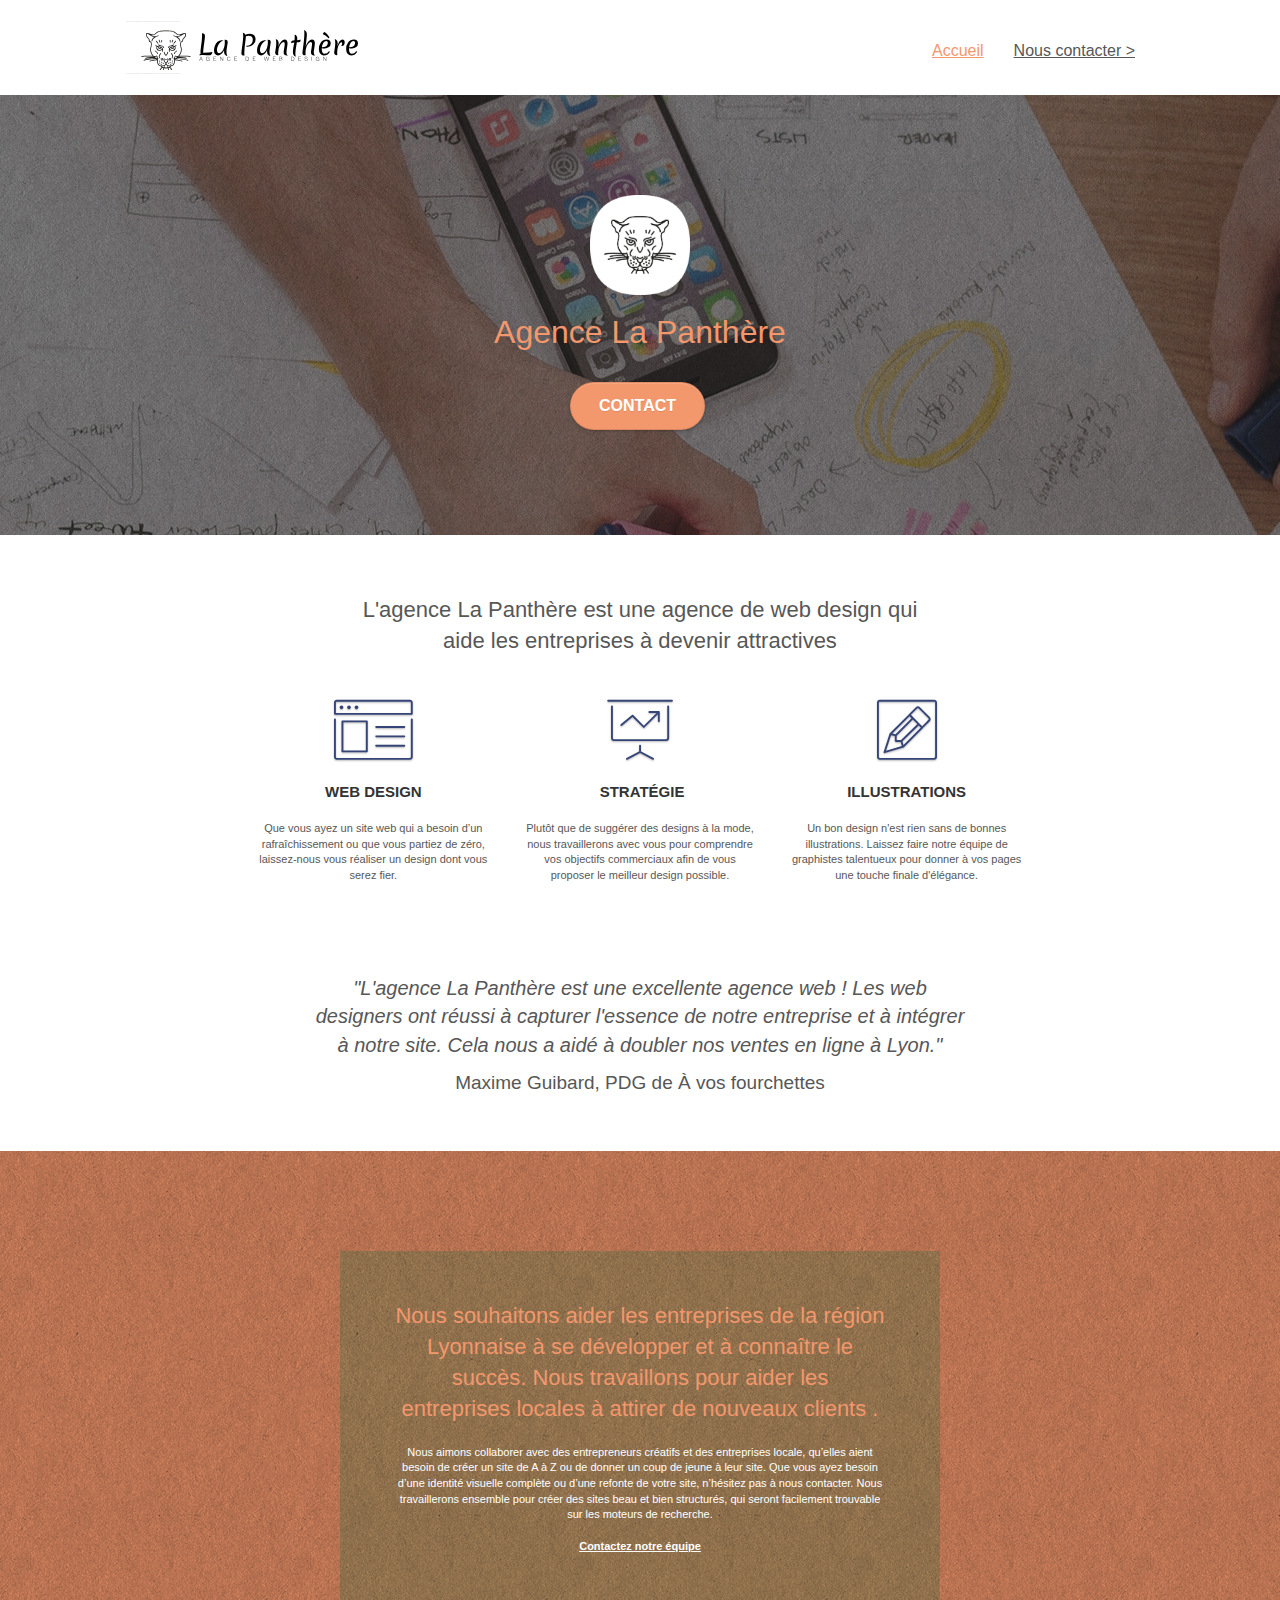
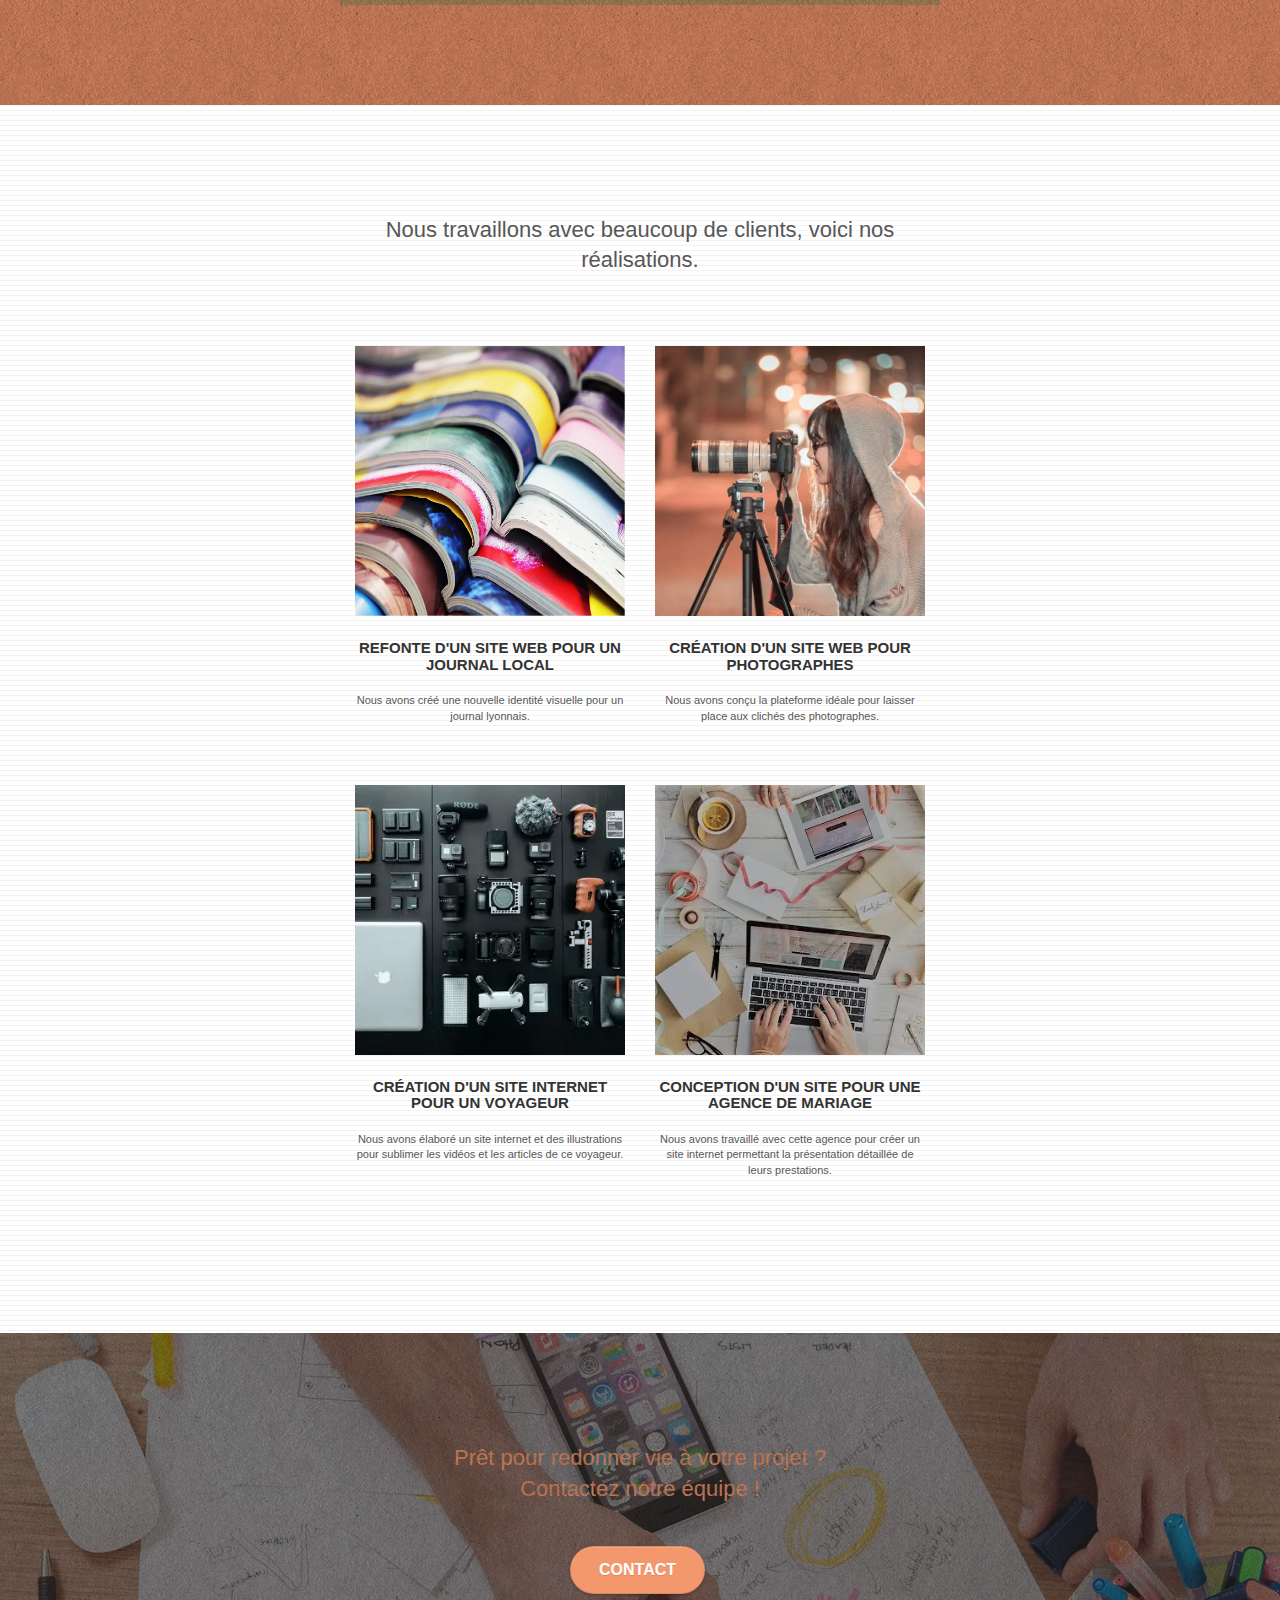
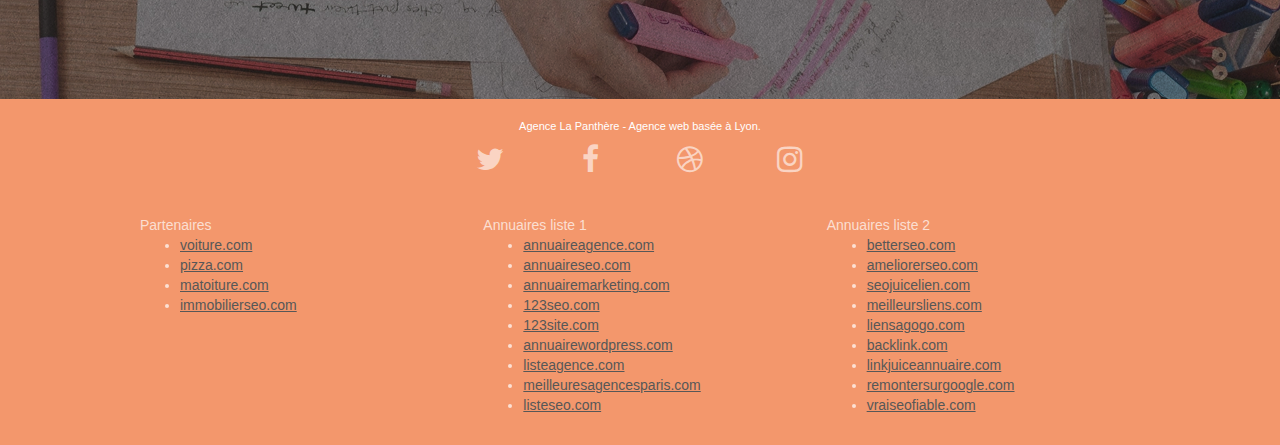
==== index.html @ b0cb9e03 "added minified css/js and some fixes" ====
<!doctype html>
<html lang="fr">
	<head>
		<meta charset="utf-8">
		<meta name="keywords" content="seo, google, site web, site internet, agence design paris, agence design, agence design,agence design,agence design,agence design,agence design,agence design,agence design,agence design">
		<meta name="description" content="">
		<meta name="viewport" content="width=device-width, initial-scale=1.0, viewport-fit=cover">
		<link rel="shortcut icon" type="image/png" href="favicon.webp">
		
		<link rel="stylesheet" type="text/css" href="./css/bootstrap.min.css">
		<link rel="stylesheet" type="text/css" href="style.css">
		<link rel="stylesheet" type="text/css" href="./css/font-awesome.min.css">
		<link rel="stylesheet" type="text/css" href="./css/et-line.min.css">

		<title>La Panthère - Acceuil</title>

		
	<!-- Analytics -->
	
	<!-- Analytics END -->
		
	</head>
	<body>		
		<!-- bloc-0 -->
		<header class="bloc bgc-white l-bloc " id="bloc-0">
			<div class="container bloc-sm">

				<nav class="navbar row">
					<div class="navbar-header">
						<div class="keywords" style="color:#cccccc;font-size:1px;">Agence web à paris, stratégie web, web design, illustrations, design de site web, site web, web, internet, site internet, site</div>
						<a class="navbar-brand" href="index.html"><img src="img/agence-la-panthere-monochrome.svg" alt="paris web design logo agence web meilleure agence" height="40"></a>
						<div class="keywords" style="color:#cccccc;font-size:1px;">Agence web à paris, stratégie web, web design, illustrations, design de site web, site web, web, internet, site internet, site</div>
						<button id="nav-toggle" type="button" class="ui-navbar-toggle navbar-toggle" data-toggle="collapse" data-target=".navbar-1">
							<span class="sr-only">Toggle navigation</span><span class="icon-bar"></span><span class="icon-bar"></span><span class="icon-bar"></span>
						</button>
					</div>
					<div class="collapse navbar-collapse navbar-1 special-dropdown-nav">
						<ul class="site-navigation nav navbar-nav">
							<li>
								<a class="tc-white" href="index.html">Accueil</a>
							</li>
							<li>
							</li>
							<li>
								<a href="contacter.html">Nous contacter &gt;</a>
							</li>
						</ul>
					</div>
				</nav>
			</div>
		</header>
		<!-- bloc-0 END -->

		<main>
			<!-- bloc-1-presentation -->
			<div class="bloc bgc-dark-slate-blue bg-banniere d-bloc bg-t-edge bloc-bg-texture texture-paper b-parallax" id="bloc-1-hero">
				<div class="container bloc-lg">
					<div class="row tight-width-whitespace">
						<div class="col-sm-12">
							<img src="img/logo.webp" class="center-block image-resize-mode" width="100" alt="Agence La Panthère, agence web paris, création logo paris">
							<h1 class="text-center hero-bloc-text tc-white ">
								Agence La Panthère
							</h1>
							<div class="text-center">
								<a href="page2.html" class="btn btn-lg btn-clean btn-rd cta-hero btn-atomic-tangerine" id="cta-hero">Contact</a>
							</div>
						</div>
					</div>
				</div>
			</div>
			<!-- bloc-1-presentation END -->

			<!-- bloc-2-services -->
			<div class="bloc bgc-white l-bloc" id="bloc-2-services">
				<div class="container bloc-md">
					<div class="row">
						<div class="col-sm-12 text-center">
							<h2 class="mg-lr mg-md text-center text-bold text-title-size">
								L'agence La Panthère est une agence de web design qui aide les entreprises à devenir attractives
							</h2>
						</div>
					</div>
					<div class="row voffset-lg med-width-whitespace">
						<div class="col-sm-4">
							<div class="text-center">
								<span class="et-icon-browser sm-shadow icon-dark-slate-blue icons icon-lg"></span>
							</div>
							<h3 class="mg-md text-center">
								Web design
							</h3>
							<p class="text-center ">
								Que vous ayez un site web qui a besoin d&rsquo;un rafraîchissement ou que vous partiez de zéro, laissez-nous vous réaliser un design dont vous serez fier.
							</p>
						</div>
						<div class="col-sm-4">
							<div class="text-center">
								<span class="et-icon-presentation sm-shadow icon-dark-slate-blue icons icon-lg"></span>
							</div>
							<h3 class="mg-md text-center">
								&nbsp;Stratégie
							</h3>
							<p class="text-center ">
								Plutôt que de suggérer des designs à la mode, nous travaillerons avec vous pour comprendre vos objectifs commerciaux afin de vous proposer le meilleur design possible.<br>
							</p>
						</div>
						<div class="col-sm-4">
							<div class="text-center">
								<span class="et-icon-edit sm-shadow icon-dark-slate-blue icons icon-lg"></span>
							</div>
							<h3 class="mg-md text-center">
								Illustrations
							</h3>
							<p class="text-center ">
								Un bon design n'est rien sans de bonnes illustrations. Laissez faire notre équipe de graphistes talentueux pour donner à vos pages une touche finale d'élégance.
							</p>
						</div>
					</div>
					<div class="row voffset-lg voffset">
						<div class="col-xs-12 col-md-8 col-md-offset-2 text-center">
							<p class="text-bold text-center text-citation-size text-italic">
								"L'agence La Panthère est une excellente agence web ! Les web designers ont réussi à capturer l'essence de notre entreprise et à intégrer à notre site. Cela nous a aidé à doubler nos ventes en ligne à Lyon."
							</p>
							<label class="mg-lr text-center text-thick text-author-size">Maxime Guibard, PDG de À vos fourchettes</label>
						</div>
					</div>
				</div>
			</div>
			<!-- bloc-2-services END -->

			<!-- bloc-3-what-i-do -->
			<div class="bloc tc-white bgc-atomic-tangerine bg-presentation d-bloc bloc-bg-texture texture-paper b-parallax" id="bloc-3-what-i-do">
				<div class="container bloc-lg">
					<div class="row tight-width-whitespace black-background">
						<div class="col-sm-12">
							<h2 class="mg-md text-center tc-white">
								Nous souhaitons aider les entreprises de la région Lyonnaise à se développer et à connaître le succès. Nous travaillons pour aider les entreprises locales à attirer de nouveaux clients .<br>
							</h2>
							<p class="text-center white">
								Nous aimons collaborer avec des entrepreneurs créatifs et des entreprises locale, qu’elles aient besoin de créer un site de A à Z ou de donner un coup de jeune à leur site. Que vous ayez besoin d’une identité visuelle complète ou d’une refonte de votre site, n’hésitez pas à nous contacter. Nous travaillerons ensemble pour créer des sites beau et bien structurés, qui seront facilement trouvable sur les moteurs de recherche. <br><br><a class="ltc-white bold-link" href="page2.html">Contactez notre équipe</a><br>
							</p>
						</div>
					</div>
				</div>
			</div>
			<!-- bloc-3-what-i-do END -->

			<!-- bloc-4-portfolio -->
			<div class="bloc bgc-white bg-lines-h2-bg bg-repeat l-bloc" id="bloc-4-portfolio">
				<div class="container bloc-lg">
					<div class="row">
						<div class="col-sm-12 text-center">
							<h2 class="text-title-size mg-lr mg-md text-light-gray">
								Nous travaillons avec beaucoup de clients, voici nos réalisations.
							</h2>
						</div>
					</div>
					<div class="row tight-width-whitespace portfolio-row">
						<div class="col-sm-6">
							<a href="#" data-lightbox="img/1.webp" data-gallery-id="gallery-1" data-caption="Refonte d'un site web pour un journal local" data-frame="snapshot-lb"><img src="img/1.webp" alt="paris web design logo agence web meilleure agence et refonte site web journal" class="img-responsive portfolio-thumb"></a>
							<h3 class="mg-md text-center">
								Refonte d'un site web pour un journal local
							</h3>
							<p class="text-center">
								Nous avons créé une nouvelle identité visuelle pour un journal lyonnais.
							</p>
						</div>
						<div class="col-sm-6">
							<a href="#" data-lightbox="img/2.webp" data-gallery-id="gallery-1" data-caption="Création d'un site web pour photographes" data-frame="snapshot-lb"><img src="img/2.webp" class="img-responsive portfolio-thumb" alt="paris web design logo agence web meilleure agence, Création d'un site web pour photographes"></a>
							<h3 class="mg-md text-center">
								Création d'un site web pour photographes
							</h3>
							<p class="text-center">
								Nous avons conçu la plateforme idéale pour laisser place aux clichés des photographes.
							</p>
						</div>
					</div>
					<div class="row tight-width-whitespace portfolio-row">
						<div class="col-sm-6">
							<a href="#" data-lightbox="img/3.webp" data-gallery-id="gallery-1" data-caption="Création d'un site internet pour un voyageur" data-frame="snapshot-lb"><img src="img/3.webp" class="img-responsive portfolio-thumb" alt="paris web design logo agence web meilleure agence, Création d'un site web pour voyageur"></a>
							<h3 class="mg-md text-center">
								Création d'un site internet pour un voyageur
							</h3>
							<p class="text-center">
								Nous avons élaboré un site internet et des illustrations pour sublimer les vidéos et les articles de ce voyageur.
							</p>
						</div>
						<div class="col-sm-6">
							<a href="#" data-lightbox="img/4.webp" data-gallery-id="gallery-1" data-caption="Conception d'un site pour une agence de mariage" data-frame="snapshot-lb"><img src="img/4.webp" class="img-responsive portfolio-thumb" alt="paris web design logo agence web meilleure agence, Création d'un site web pour agence de mariage"></a>
							<h3 class="mg-md text-center">
								Conception d'un site pour une agence de mariage
							</h3>
							<p class="text-center">
								Nous avons travaillé avec cette agence pour créer un site internet permettant la présentation détaillée de leurs prestations.
							</p>
						</div>
					</div>
				</div>
			</div>
			<!-- bloc-4-portfolio END -->

			<!-- bloc-5-cta -->
			<div class="bloc bgc-dark-slate-blue bg-banniere d-bloc bloc-bg-texture texture-paper" id="bloc-5-cta">
				<div class="container bloc-lg">
					<div class="row">
						<h2 class="mg-md text-center tc-white">
							Prêt pour redonner vie à votre projet ?<br>Contactez notre équipe !
						</h2>
						<div class="col-sm-12 text-center">
							<a href="page2.html" class="btn btn-atomic-tangerine btn-clean btn-rd btn-lg cta-hero">Contact</a>
						</div>
					</div>
				</div>
			</div>
			<!-- bloc-5-cta END -->
		</main>

		<!-- Footer - bloc-8 -->
		<footer class="bloc bgc-atomic-tangerine d-bloc" id="bloc-8">
			<div class="container bloc-sm">
				<div class="row">
					<div class="col-sm-12">
						<p class="text-center white">
							Agence La Panthère - Agence web basée à Lyon.<br>
						</p>
						<div class="row row-no-gutters social">
							<div class="col-sm-3">
								<div class="text-center">
									<a class="social" href="index.html">
										<span class="fa fa-twitter icon-md"></span>
										<span class="hidden">Twitter</span>
									</a>
								</div>
							</div>
							<div class="col-sm-3">
								<div class="text-center">
									<a class="social" href="index.html">
										<span class="fa fa-facebook icon-md"></span>
										<span class="hidden">Facebook</span>
									</a>
								</div>
							</div>
							<div class="col-sm-3">
								<div class="text-center">
									<a class="social" href="index.html">
										<span class="fa fa-dribbble icon-md"></span>
										<span class="hidden">Dribbble</span>
									</a>
								</div>
							</div>
							<div class="col-sm-3">
								<div class="text-center">
									<a class="social" href="index.html">
										<span class="fa fa-instagram icon-md"></span>
										<span class="hidden">Instagram</span>
									</a>
								</div>
							</div>
							<div class="keywords" style="color:#F3976C;">Agence web à paris, stratégie web, web design, illustrations, design de site web, site web, web, internet, site internet, site</div>
						</div>
						<div class="row">
							<div class="col-sm-4">
								Partenaires
									<ul>
										<li><a href="voiture.com">voiture.com</a></li>
										<li><a href="pizza.com">pizza.com</a></li>
										<li><a href="matoiture.com">matoiture.com</a></li>
										<li><a href="immobilierseo.com">immobilierseo.com</a></li>
									</ul>		
							</div>
							<div class="col-sm-4">
								Annuaires liste 1
								<ul>
									<li><a href="annuaireagence.com">annuaireagence.com</a></li>
									<li><a href="annuaireseo.com">annuaireseo.com</a></li>
									<li><a href="annuairemarketing.com">annuairemarketing.com</a></li>
									<li><a href="123seoture.com">123seo.com</a></li>
									<li><a href="123site.com">123site.com</a></li>
									<li><a href="annuairewordpress.com">annuairewordpress.com</a></li>
									<li><a href="listeagence.com">listeagence.com</a></li>
									<li><a href="meilleuresagencesparis.com">meilleuresagencesparis.com</a></li>
									<li><a href="listeseo.com">listeseo.com</a></li>
								</ul>
							</div>
							<div class="col-sm-4">
								Annuaires liste 2
								<ul>
									<li><a href="betterseo.com">betterseo.com</a></li>
									<li><a href="ameliorerseo.com">ameliorerseo.com</a></li>
									<li><a href="seojuicelien.com">seojuicelien.com</a></li>
									<li><a href="meilleursliens.com">meilleursliens.com</a></li>
									<li><a href="liensagogo.com">liensagogo.com</a></li>
									<li><a href="backlink.com">backlink.com</a></li>
									<li><a href="linkjuiceannuaire.com">linkjuiceannuaire.com</a></li>
									<li><a href="remontersurgoogle.com">remontersurgoogle.com</a></li>
									<li><a href="vraiseofiable.com">vraiseofiable.com</a></li>
								</ul>
							</div>
						</div>
					</div>
				</div>
			</div>
		</footer>
		<!-- Footer - bloc-8 END -->
			
		<script src="./js/jquery-2.1.0.js"></script>
		<script src="./js/bootstrap.js"></script>
		<script src="./js/blocs.js"></script>
		<script src="./js/jquery.touchSwipe.js"></script>
		<script src="./js/gmaps.js"></script>
	</body>
</html>
---- style.css ----
body {
    margin: 0;
    padding: 0;
    background: #FFF;
    overflow-x: hidden;
    -webkit-font-smoothing: antialiased;
    -moz-osx-font-smoothing: grayscale;
}

a,
button {
    transition: all .3s ease-in-out;
    outline: none!important;
}

a:hover {
    text-decoration: none;
    cursor: pointer;
}

.hidden {
    display: none;
}

.mg-lr {
    margin-left: 20%;
    margin-right: 20%;
    color: #9b9b9b;
}

.text-light-gray {
    color: #666;
}

.text-bold {
    font-weight: 500;
}

.text-thick {
    font-weight: 100;
}

.text-italic {
    font-style: italic;
}

.text-title-size {
    font-size: 22px;
}

.text-citation-size {
    font-size: 20px;
}

.text-author-size {
    font-size: 19px;
}

ul > li > a {
    text-decoration: underline;
}

#page-loading-blocs-notifaction {
    position: fixed;
    top: 0;
    bottom: 0;
    width: 100%;
    z-index: 100000;
    background: #FFFFFF url("img/pageload-spinner.gif") no-repeat center center;
}

.bloc {
    width: 100%;
    clear: both;
    background: 50% 50% no-repeat;
    padding: 0 50px;
    -webkit-background-size: cover;
    -moz-background-size: cover;
    -o-background-size: cover;
    background-size: cover;
    position: relative;
}

.bloc .container {
    padding-left: 0;
    padding-right: 0;
}

.bloc-lg {
    padding: 100px 50px;
}

.bloc-md {
    padding: 50px;
}

.bloc-sm {
    padding: 20px 50px;
}

.bg-center,
.bg-l-edge,
.bg-r-edge,
.bg-t-edge,
.bg-b-edge,
.bg-tl-edge,
.bg-bl-edge,
.bg-tr-edge,
.bg-br-edge,
.bg-repeat {
    -webkit-background-size: auto!important;
    -moz-background-size: auto!important;
    -o-background-size: auto!important;
    background-size: auto!important;
}

.bg-repeat {
    background: repeat;
}

.bg-t-edge {
    background: top no-repeat;
}

.bloc-bg-texture::before {
    content: "";
    background-size: 2px 2px;
    position: absolute;
    top: 0;
    bottom: 0;
    left: 0;
    right: 0;
}

.texture-paper::before {
    background: url("img/texture-paper.webp");
    background-size: 280px 280px;
}

.b-parallax {
    background-attachment: fixed;
}

.d-bloc {
    color: rgba(255, 255, 255, .7);
}

.d-bloc button:hover {
    color: rgba(255, 255, 255, .9);
}

.d-bloc .icon-round,
.d-bloc .icon-square,
.d-bloc .icon-rounded,
.d-bloc .icon-semi-rounded-a,
.d-bloc .icon-semi-rounded-b {
    border-color: rgba(255, 255, 255, .9);
}

.d-bloc .divider-h span {
    border-color: rgba(255, 255, 255, .2);
}

.d-bloc .a-btn,
.d-bloc .navbar a,
.d-bloc .navbar-brand,
.d-bloc a .icon-sm,
.d-bloc a .icon-md,
.d-bloc a .icon-lg,
.d-bloc a .icon-xl,
.d-bloc h1 a,
.d-bloc h2 a,
.d-bloc h3 a,
.d-bloc h4 a,
.d-bloc h5 a,
.d-bloc h6 a,
.d-bloc p a {
    color: rgba(255, 255, 255, .6);
}

.d-bloc .a-btn:hover,
.d-bloc .navbar a:hover,
.d-bloc .navbar-brand:hover,
.d-bloc a:hover .icon-sm,
.d-bloc a:hover .icon-md,
.d-bloc a:hover .icon-lg,
.d-bloc a:hover .icon-xl,
.d-bloc h1 a:hover,
.d-bloc h2 a:hover,
.d-bloc h3 a:hover,
.d-bloc h4 a:hover,
.d-bloc h5 a:hover,
.d-bloc h6 a:hover,
.d-bloc p a:hover {
    color: rgba(255, 255, 255, 1);
}

.d-bloc .navbar-toggle .icon-bar {
    background: rgba(255, 255, 255, 1);
}

.d-bloc .btn-wire,
.d-bloc .btn-wire:hover {
    color: rgba(255, 255, 255, 1);
    border-color: rgba(255, 255, 255, 1);
}

.d-bloc .panel {
    color: rgba(0, 0, 0, .5);
}

.d-bloc .panel button:hover {
    color: rgba(0, 0, 0, .7);
}

.d-bloc .panel icon {
    border-color: rgba(0, 0, 0, .7);
}

.d-bloc .panel .divider-h span {
    border-color: rgba(0, 0, 0, .1);
}

.d-bloc .panel .a-btn {
    color: rgba(0, 0, 0, .6);
}

.d-bloc .panel .a-btn:hover {
    color: rgba(0, 0, 0, 1);
}

.d-bloc .panel .btn-wire,
.d-bloc .panel .btn-wire:hover {
    color: rgba(0, 0, 0, .7);
    border-color: rgba(0, 0, 0, .3);
}

.d-bloc .panel,
.l-bloc {
    color: rgba(0, 0, 0, .5);
}

.d-bloc .panel button:hover,
.l-bloc button:hover {
    color: rgba(0, 0, 0, .7);
}

.l-bloc .icon-round,
.l-bloc .icon-square,
.l-bloc .icon-rounded,
.l-bloc .icon-semi-rounded-a,
.l-bloc .icon-semi-rounded-b {
    border-color: rgba(0, 0, 0, .7);
}

.d-bloc .panel .divider-h span,
.l-bloc .divider-h span {
    border-color: rgba(0, 0, 0, .1);
}

.d-bloc .panel .a-btn,
.l-bloc .a-btn,
.l-bloc .navbar a,
.l-bloc .navbar-brand,
.l-bloc a .icon-sm,
.l-bloc a .icon-md,
.l-bloc a .icon-lg,
.l-bloc a .icon-xl,
.l-bloc h1 a,
.l-bloc h2 a,
.l-bloc h3 a,
.l-bloc h4 a,
.l-bloc h5 a,
.l-bloc h6 a,
.l-bloc p a {
    color: rgba(0, 0, 0, .6);
}

.d-bloc .panel .a-btn:hover,
.l-bloc .a-btn:hover,
.l-bloc .navbar a:hover,
.l-bloc .navbar-brand:hover,
.l-bloc a:hover .icon-sm,
.l-bloc a:hover .icon-md,
.l-bloc a:hover .icon-lg,
.l-bloc a:hover .icon-xl,
.l-bloc h1 a:hover,
.l-bloc h2 a:hover,
.l-bloc h3 a:hover,
.l-bloc h4 a:hover,
.l-bloc h5 a:hover,
.l-bloc h6 a:hover,
.l-bloc p a:hover {
    color: rgba(0, 0, 0, 1);
}

.l-bloc .navbar-toggle .icon-bar {
    color: rgba(0, 0, 0, .6);
}

.d-bloc .panel .btn-wire,
.d-bloc .panel .btn-wire:hover,
.l-bloc .btn-wire,
.l-bloc .btn-wire:hover {
    color: rgba(0, 0, 0, .7);
    border-color: rgba(0, 0, 0, .3);
}

.voffset {
    margin-top: 30px;
}

.voffset-lg {
    margin-top: 80px;
}

.row-no-gutters {
    margin-right: 0;
    margin-left: 0;
}

.row.row-no-gutters > [class^="col-"],
.row.row-no-gutters > [class*=" col-"] {
    padding-right: 0;
    padding-left: 0;
}

#bloc-1-hero h1 {
    font-size: 32px;
}

.navbar {
    margin-bottom: 0;
    z-index: 1;
}

.navbar-brand {
    height: auto;
    padding: 3px 15px;
    font-size: 25px;
    font-weight: normal;
    font-weight: 600;
    line-height: 44px;
}

.navbar-brand img {
    max-height: 200px;
    margin: 0 5px 0 0;
    display: inline;
}

.navbar-brand img[src$=svg] {
    min-width: 100px;
}

.nav-center .navbar-brand img {
    margin: 0;
}

.navbar .nav {
    padding-top: 2px;
    margin-right: -16px;
    float: right;
    z-index: 1;
}

.nav > li {
    float: left;
    margin-top: 4px;
    font-size: 16px;
}

.navbar-nav .open .dropdown-menu > li > a {
    text-align: inherit;
}

.nav > li a:hover,
.nav > li a:focus {
    background: transparent;
}

.navbar-toggle {
    margin: 10px 10px 0 0;
    border: 0px;
}

.navbar-toggle:hover {
    background: transparent!important;
}

.navbar-toggle .icon-bar {
    background-color: rgba(0, 0, 0, .5);
    width: 26px;
}

.nav-invert .navbar .nav {
    float: left;
}

.nav-invert .navbar-header,
.nav-invert .navbar-brand {
    float: right;
    position: relative;
    z-index: 2;
}

@media (min-width: 768px) {
    .site-navigation {
        position: absolute;
        top: 50%;
        right: 20px;
        transform: translate(0, -50%);
        -webkit-transform: translateY(-50%);
    }
    .nav > li .dropdown-menu a,
    .nav > li .dropdown-menu a:hover {
        color: #484848;
    }
    .nav-invert .site-navigation {
        left: 0;
        right: 0;
    }
    .nav-center {
        text-align: center;
    }
    .nav-center .navbar-header {
        width: 100%;
    }
    .nav-center .navbar-header,
    .nav-center .navbar-brand,
    .nav-center .nav > li {
        float: none;
        display: inline-block;
    }
    .nav-center .site-navigation {
        position: relative;
        width: 100%;
        right: 0;
        margin-right: 0px;
        margin-top: 20px;
    }
    .nav-center.mini-nav .navbar-toggle {
        float: none;
        margin: 10px auto 0;
    }
}

.nav > li > .dropdown a {
    background: none!important;
    display: block;
    padding: 14px 15px;
}

nav .caret {
    margin: 0 5px;
}

.dropdown-menu .dropdown-menu {
    top: -8px;
    left: 100%;
}

.dropdown-menu .dropmenu-flow-right {
    top: 100%;
    left: 0;
    margin-left: -1px;
    border-top-left-radius: 0;
    border-top-right-radius: 0;
}

.dropdown-menu .dropdown span {
    border: 4px solid black;
    border-top-color: transparent;
    border-right-color: transparent;
    border-bottom-color: transparent;
    margin: 6px -5px 0 0!important;
    float: right;
}

.mg-md {
    margin-top: 10px;
    margin-bottom: 20px;
}

.mg-lg {
    margin-top: 10px;
    margin-bottom: 40px;
}

.btn {
    margin: 0 5px 5px 0;
}

.btn.pull-right {
    margin: 0 0 5px 5px;
}

.btn-d,
.btn-d:hover,
.btn-d:focus {
    color: #FFF;
    background: rgba(0, 0, 0, .3);
}

button {
    outline: none!important;
}

.btn-rd {
    border-radius: 40px;
}

.btn-clean {
    border: 1px solid rgba(0, 0, 0, .08);
    border-bottom-color: rgba(0, 0, 0, .1);
    text-shadow: 0 1px 0 rgba(0, 0, 1, .1);
    box-shadow: 0 1px 3px rgba(0, 0, 1, .25), inset 0 1px 0 0 rgba(255, 255, 255, .15);
}

.icon-md {
    font-size: 30px!important;
}

.icon-lg {
    font-size: 60px!important;
}

.sm-shadow {
    text-shadow: 0 1px 2px rgba(0, 0, 0, .3);
}

.panel-sq,
.panel-sq .panel-heading,
.panel-sq .panel-footer {
    border-radius: 0;
}

.panel-rd {
    border-radius: 30px;
}

.panel-rd .panel-heading {
    border-radius: 29px 29px 0 0;
}

.panel-rd .panel-footer {
    border-radius: 0 0 29px 29px;
}

.form-control {
    border-color: rgba(0, 0, 0, .1);
    box-shadow: none;
}

.scrollToTop {
    width: 40px;
    height: 40px;
    position: fixed;
    bottom: 20px;
    right: 20px;
    opacity: 0;
    z-index: 500;
    transition: all .3s ease-in-out;
}

.scrollToTop span {
    margin-top: 6px;
}

.showScrollTop {
    font-size: 14px;
    opacity: 1;
}

a[data-lightbox] {
    position: relative;
    display: block;
    text-align: center;
}

a[data-lightbox]:hover::before {
    content: "+";
    font-family: "HelveticaNeue-Light", "Helvetica Neue Light", "Helvetica Neue", Helvetica, Arial;
    font-size: 32px;
    width: 50px;
    height: 50px;
    margin-left: -25px;
    border-radius: 50%;
    background: rgba(0, 0, 0, .6);
    color: #FFF;
    font-weight: 100;
    z-index: 1;
    position: absolute;
    top: 50%;
    transform: translateY(-50%);
    -webkit-transform: translateY(-50%);
}

a[data-lightbox]:hover img {
    opacity: 0.6;
    -webkit-animation-fill-mode: none;
    animation-fill-mode: none;
}

#lightbox-modal {
    display: flex;
    align-items: center;
}

#lightbox-modal .modal-dialog {
    width: 90%;
    max-width: 900px;
    margin: 0 auto 0;
}

#lightbox-modal .modal-dialog img {
    max-height: 90vh;
    margin: 0 auto;
}

.lightbox-caption {
    padding: 20px;
    color: #FFF;
    background: rgba(0, 0, 0, .5);
    position: absolute;
    left: 15px;
    right: 15px;
    bottom: 5px;
}

.close-lightbox {
    color: #FFF;
    font-size: 30px;
    position: absolute;
    top: 20px;
    right: 20px;
    z-index: 20;
    background: rgba(0, 0, 0, .5);
    border: none;
    line-height: 30px;
    padding: 0 9px 5px;
    opacity: 0.3;
}

.close-lightbox:hover,
.next-lightbox:hover,
.prev-lightbox:hover {
    opacity: 1.0;
    color: #FFF;
}

.next-lightbox,
.prev-lightbox {
    font-size: 20px;
    color: rgba(255, 255, 255, .9);
    background: rgba(0, 0, 0, .5);
    transition: all .2s ease-in-out;
    position: absolute;
    top: 45%;
    z-index: 1;
    opacity: 0.4;
}

.next-lightbox {
    padding: 6px 8px 1px 13px;
    right: 25px;
}

.prev-lightbox {
    padding: 6px 13px 1px 10px;
    left: 25px;
}

.snapshot-lb .modal-body {
    padding-bottom: 45px;
}

.snapshot-lb .lightbox-caption {
    padding: 0;
    color: rgba(0, 0, 0, .5);
    background: none;
}

h1,
h2,
h3,
h4,
h5,
h6,
p,
label,
.btn,
a {
    font-family: "helvetica";
    font-weight: 400;
    color: #575757!important;
}

.container {
    max-width: 1000px;
}

.hero-bloc-text {
    font-size: 38px;
}

.hero-bloc-text-sub {
    font-size: 36px;
}

.statement-bloc-text {
    line-height: 26px;
    font-style: italic;
    font-size: 20px;
    text-align: center;
    font-weight: lighter;
    max-width: 520px;
    margin: auto auto auto auto;
}

p {
    font-size: 11px;
}

.tight-width-whitespace {
    max-width: 600px;
    margin: auto auto auto auto;
}

.h1 {
    font-size: 20px;
    font-family: "Open Sans";
}

.cta-hero {
    margin-top: 22px;
    color: #FFFFFF!important;
    text-transform: uppercase;
    padding: 12px 28px 12px 28px;
    font-size: 16px;
    font-weight: 700;
}

.social {
    max-width: 400px;
    margin: auto auto auto auto;
}

h2 {
    font-size: 22px;
    line-height: 1.4em;
}

h3 {
    font-size: 15px;
    text-transform: uppercase;
    font-weight: 700;
    color: #333333!important;
}

.med-width-whitespace {
    max-width: 800px;
    margin: auto auto auto auto;
    box-shadow: 0px 0px 0px #000000;
}

h1 {
    color: #333333!important;
}

h4 {
    color: #333333!important;
}

.icons {
    margin-bottom: 14px;
    margin-top: 24px;
}

.white {
    color: #FFFFFF!important;
}

.portfolio-thumb {
    margin-bottom: 24px;
}

.portfolio-row {
    margin-bottom: 44px;
    margin-top: 50px;
}

.avatar {
    box-shadow: 0px 4px 9px rgba(0, 0, 0, 0.3);
}

.black-background {
    background-color: rgba(165, 147, 99, 0.7);
    padding: 40px 40px 40px 40px;
}

.bold-link {
    font-weight: 900;
    text-decoration: underline!important;
}

.bgc-white {
    background-color: #FFFFFF;
}

.bgc-dark-slate-blue {
    background-color: #364577;
}

.bgc-atomic-tangerine {
    background-color: #F3976C;
}

.tc-white {
    color: #F3976C!important;
}

.btn-atomic-tangerine {
    background: #F3976C;
    color: #FFFFFF!important;
}

.btn-atomic-tangerine:hover {
    background: #c27956!important;
    color: #FFFFFF!important;
}

.ltc-white {
    color: #FFFFFF!important;
}

.ltc-white:hover {
    color: #cccccc!important;
}

.ltc-atomic-tangerine {
    color: #F3976C!important;
}

.ltc-atomic-tangerine:hover {
    color: #c27956!important;
}

.icon-dark-slate-blue {
    color: #364577!important;
    border-color: #364577!important;
}

.bg-dots-bg {
    background-image: url("img/dots-bg.webp");
}

.bg-lines-h2-bg {
    background-image: url("img/lines-h2-bg.webp");
}

.bg-banniere {
    background-image: url("img/agence-la-panthere.webp");
}

.bg-presentation {
    background-image: url("img/image-de-presentation.webp");
}

@media (max-width: 1024px) {
    .bloc {
        padding-left: 20px;
        padding-right: 20px;
    }
    .bloc.full-width-bloc,
    .bloc-tile-2.full-width-bloc .container,
    .bloc-tile-3.full-width-bloc .container,
    .bloc-tile-4.full-width-bloc .container {
        padding-left: 0;
        padding-right: 0;
    }
}

@media (max-width: 992px) and (min-width: 768px) {
    .navbar .nav {
        max-width: 80%
    }
    .nav-center.navbar .nav {
        max-width: 100%
    }
}

@media only screen and (min-device-width: 768px) and (max-device-width: 1024px) and (orientation: landscape) {
    .b-parallax {
        background-attachment: scroll;
    }
}

@media only screen and (min-device-width: 1024px) and (max-device-width: 1366px) and (-webkit-min-device-pixel-ratio: 1.5) {
    .b-parallax {
        background-attachment: scroll;
    }
}

@media (max-width: 991px) {
    .container {
        width: 100%;
    }
    .b-parallax {
        background-attachment: scroll;
    }
    .page-container,
    #hero-bloc {
        overflow-x: hidden;
        position: relative;
    }
    .bloc {
        padding-left: constant(safe-area-inset-left);
        padding-right: constant(safe-area-inset-right);
    }
    .bloc-group,
    .bloc-group .bloc {
        display: block;
        width: 100%;
    }
    .bloc-fill-screen .fill-bloc-top-edge,
    .bloc-fill-screen .fill-bloc-bottom-edge {
        padding: 0 20px;
        padding-left: constant(safe-area-inset-left);
        padding-right: constant(safe-area-inset-right);
    }
}

@media (max-width: 767px) {
    .page-container {
        overflow-x: hidden;
        position: relative;
    }
    h1,
    h2,
    h3,
    h4,
    h5,
    h6,
    p,
    #disqus_thread {
        padding-left: 10px!important;
        padding-right: 10px!important;
    }
    .b-parallax {
        background-attachment: scroll;
    }
    .navbar .nav {
        padding-top: 0;
        border-top: 1px solid rgba(0, 0, 0, .2);
        float: none!important;
    }
    .navbar.row {
        margin-left: 0;
        margin-right: 0;
    }
    .site-navigation {
        position: inherit;
        transform: none;
        -webkit-transform: none;
        -ms-transform: none;
    }
    .nav > li {
        margin-top: 0;
        border-bottom: 1px solid rgba(0, 0, 0, .1);
        background: rgba(0, 0, 0, .05);
        text-align: left;
        padding-left: 15px;
        width: 100%;
    }
    .nav > li:hover {
        background: rgba(0, 0, 0, .08);
    }
    .dropdown .dropdown a .caret {
        float: none;
        margin: 5px 0 0 10px!important;
        border: 4px solid black;
        border-bottom-color: transparent;
        border-right-color: transparent;
        border-left-color: transparent;
    }
    #hero-bloc .navbar .nav {
        background: rgba(0, 0, 0, .8);
    }
    #hero-bloc .navbar .nav a {
        color: rgba(255, 255, 255, .6);
    }
    .hero {
        padding: 50px 0;
    }
    .hero-nav {
        left: -1px;
        right: -1px;
    }
    .navbar-collapse {
        padding: 0;
        overflow-x: hidden;
        -webkit-box-shadow: none;
        box-shadow: none;
    }
    .navbar-brand img {
        max-height: 40px;
        width: auto;
    }
    .nav-invert .navbar-header {
        float: none;
        width: 100%;
    }
    .nav-invert .navbar-toggle {
        float: left;
        margin-left: 10px;
    }
    .bloc {
        padding-left: 0;
        padding-right: 0;
    }
    .bloc-xxl,
    .bloc-xl,
    .bloc-lg {
        padding: 40px 0;
    }
    .bloc-sm,
    .bloc-md {
        padding-left: 0;
        padding-right: 0;
    }
    .bloc-tile-2 .container,
    .bloc-tile-3 .container,
    .bloc-tile-4 .container,
    .bloc-fill-screen .fill-bloc-top-edge,
    .bloc-fill-screen .fill-bloc-bottom-edge {
        padding-left: 0;
        padding-right: 0;
    }
    .a-block {
        padding: 0 10px;
    }
    .btn-dwn {
        display: none;
    }
    .voffset {
        margin-top: 5px;
    }
    .voffset-md {
        margin-top: 20px;
    }
    .voffset-lg {
        margin-top: 30px;
    }
    form {
        padding: 5px;
    }
    .close-lightbox {
        display: inline-block;
    }
    .blocsapp-device-iphone5 {
        background-size: 216px 425px;
        padding-top: 60px;
        width: 216px;
        height: 425px;
    }
    .blocsapp-device-iphone5 img {
        width: 180px;
        height: 320px;
    }
}

@media (max-width: 400px) {
    .bloc {
        padding-left: 0;
        padding-right: 0;
    }
}

@media (max-width: 767px) {
    .bloc-mob-center-text {
        text-align: center;
    }
}
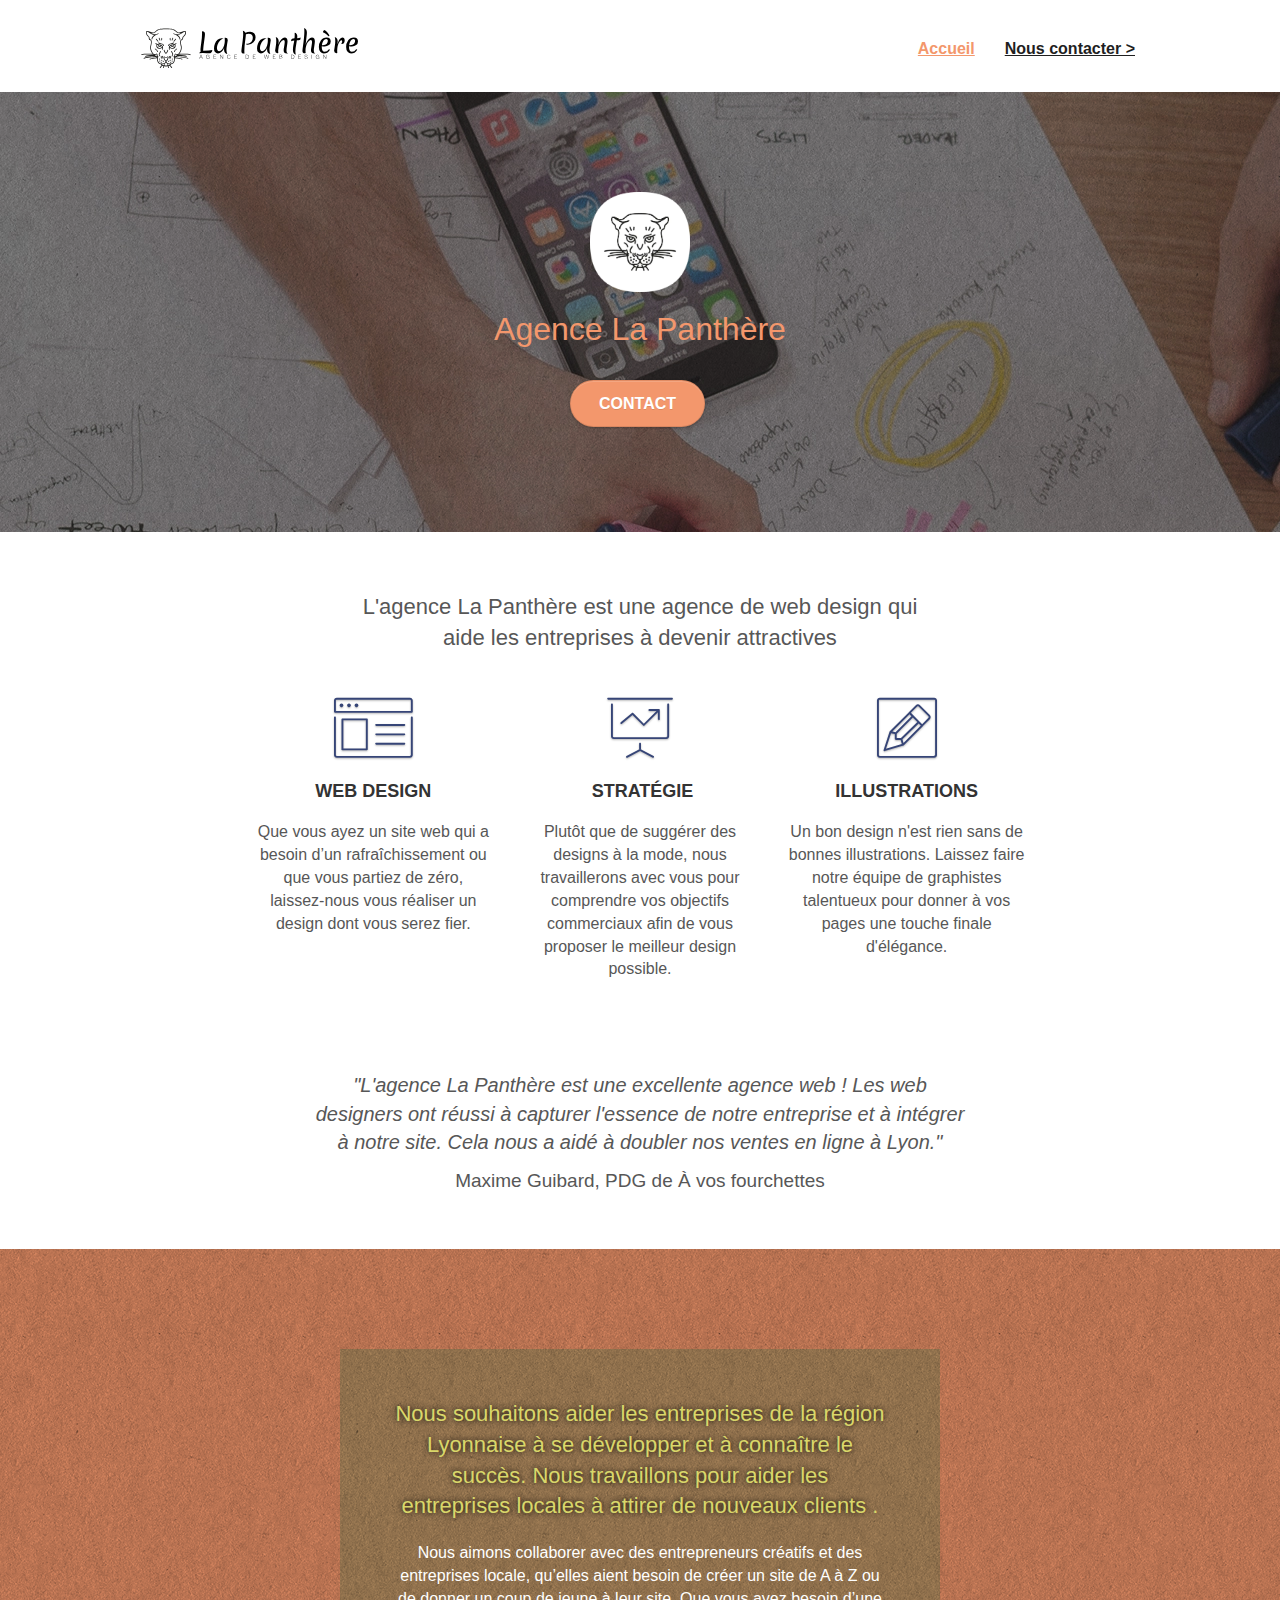
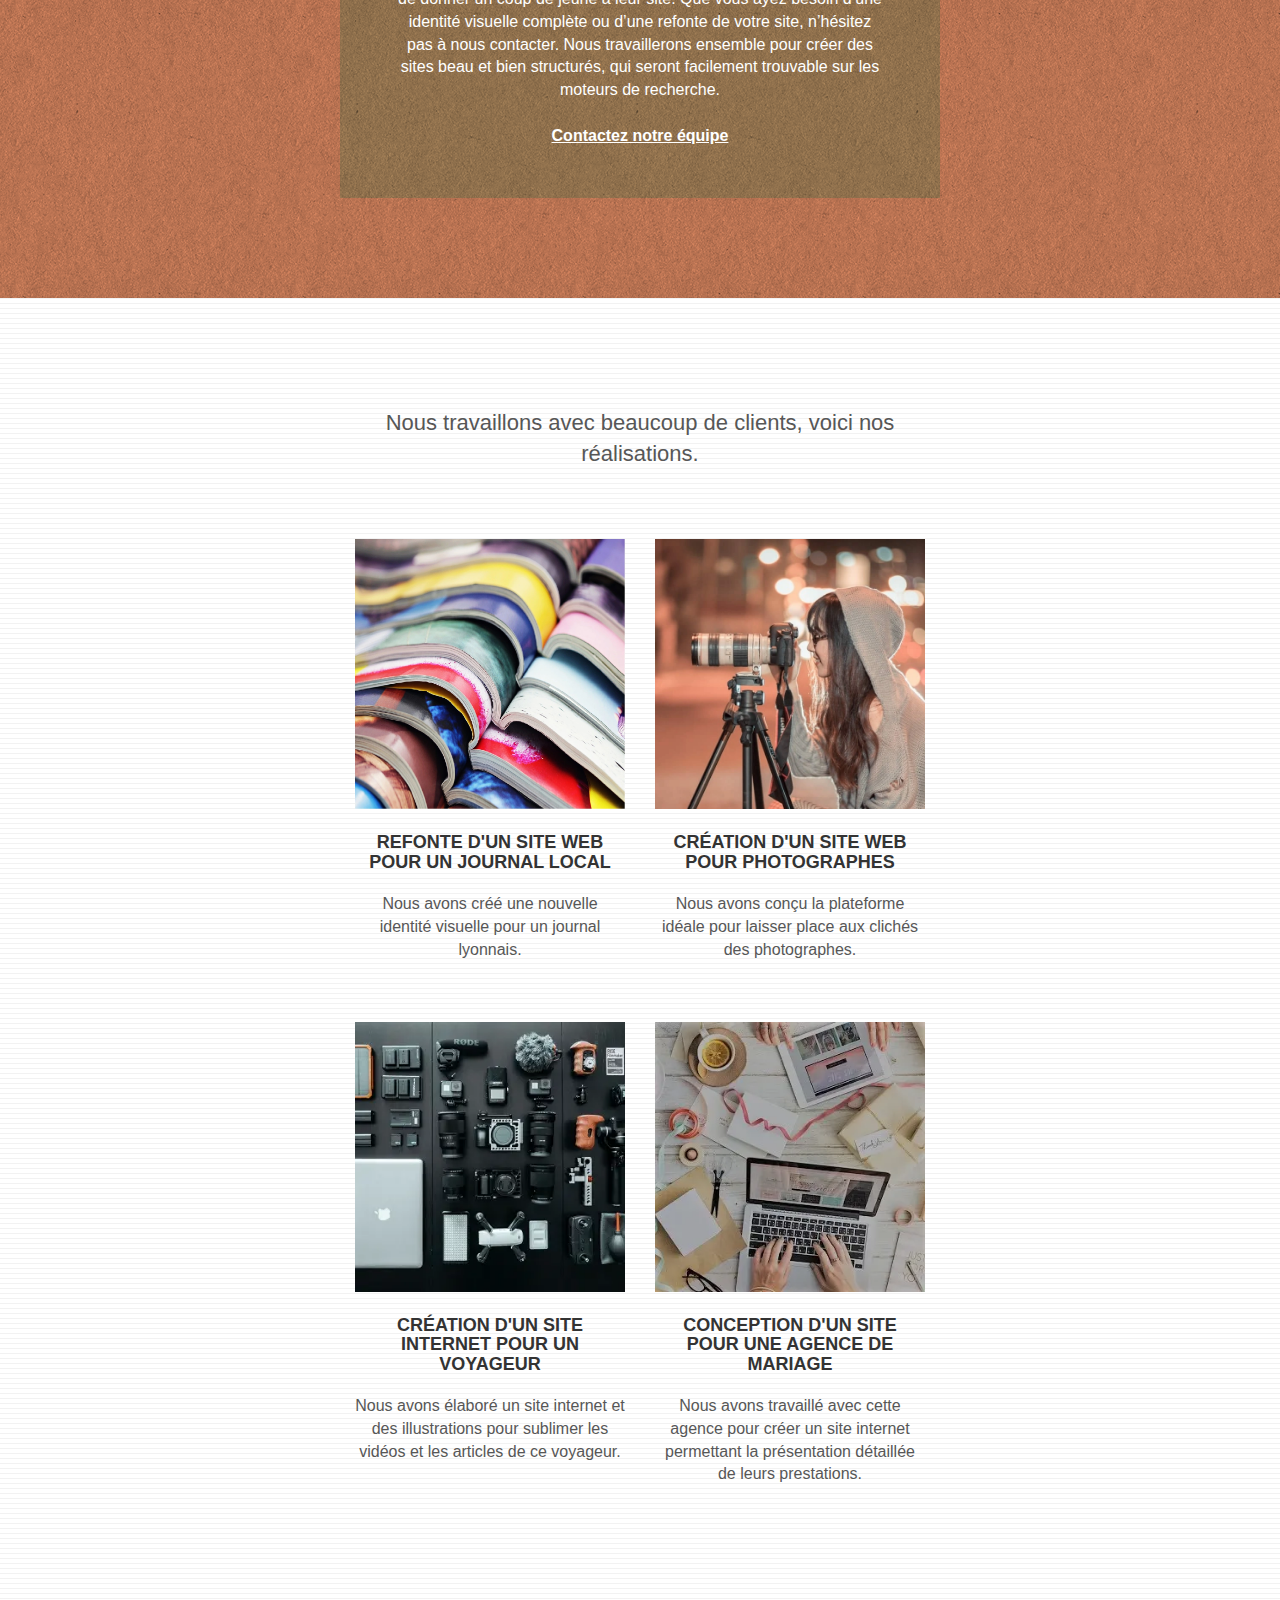
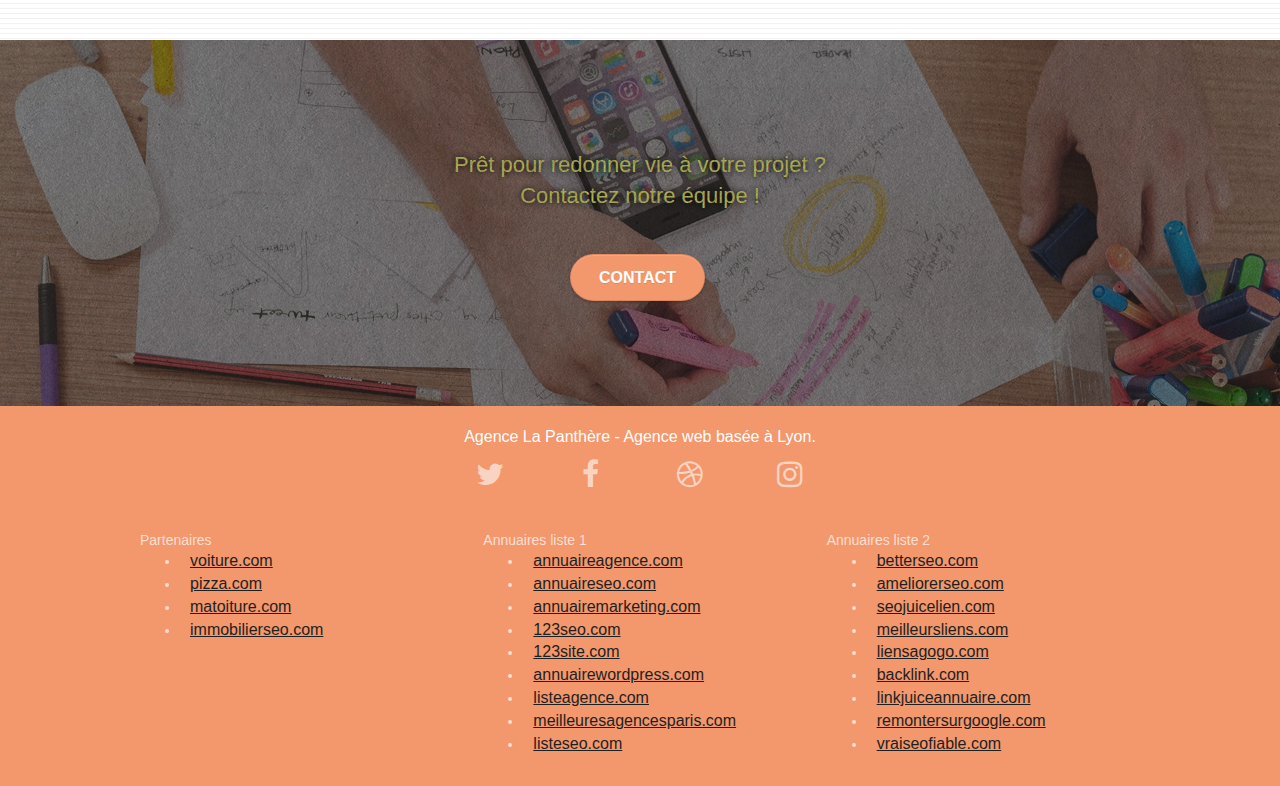
==== commit 65dbdc62: "minified scripts, many improvements and fixes" ====
--- a/index.html
+++ b/index.html
@@ -9,8 +9,6 @@
 		
 		<link rel="stylesheet" type="text/css" href="./css/bootstrap.min.css">
 		<link rel="stylesheet" type="text/css" href="style.css">
-		<link rel="stylesheet" type="text/css" href="./css/font-awesome.min.css">
-		<link rel="stylesheet" type="text/css" href="./css/et-line.min.css">
 
 		<title>La Panthère - Acceuil</title>
 
@@ -27,9 +25,7 @@
 
 				<nav class="navbar row">
 					<div class="navbar-header">
-						<div class="keywords" style="color:#cccccc;font-size:1px;">Agence web à paris, stratégie web, web design, illustrations, design de site web, site web, web, internet, site internet, site</div>
-						<a class="navbar-brand" href="index.html"><img src="img/agence-la-panthere-monochrome.svg" alt="paris web design logo agence web meilleure agence" height="40"></a>
-						<div class="keywords" style="color:#cccccc;font-size:1px;">Agence web à paris, stratégie web, web design, illustrations, design de site web, site web, web, internet, site internet, site</div>
+						<a class="navbar-brand" href="index.html"><img src="img/agence-la-panthere-monochrome.svg" alt="paris web design logo agence web meilleure agence" height="40" width="auto"></a>
 						<button id="nav-toggle" type="button" class="ui-navbar-toggle navbar-toggle" data-toggle="collapse" data-target=".navbar-1">
 							<span class="sr-only">Toggle navigation</span><span class="icon-bar"></span><span class="icon-bar"></span><span class="icon-bar"></span>
 						</button>
@@ -132,7 +128,7 @@
 				<div class="container bloc-lg">
 					<div class="row tight-width-whitespace black-background">
 						<div class="col-sm-12">
-							<h2 class="mg-md text-center tc-white">
+							<h2 class="mg-md text-center tc-white-light text-shadow">
 								Nous souhaitons aider les entreprises de la région Lyonnaise à se développer et à connaître le succès. Nous travaillons pour aider les entreprises locales à attirer de nouveaux clients .<br>
 							</h2>
 							<p class="text-center white">
@@ -202,7 +198,7 @@
 			<div class="bloc bgc-dark-slate-blue bg-banniere d-bloc bloc-bg-texture texture-paper" id="bloc-5-cta">
 				<div class="container bloc-lg">
 					<div class="row">
-						<h2 class="mg-md text-center tc-white">
+						<h2 class="mg-md text-center tc-white-light text-shadow">
 							Prêt pour redonner vie à votre projet ?<br>Contactez notre équipe !
 						</h2>
 						<div class="col-sm-12 text-center">
@@ -302,10 +298,12 @@
 		</footer>
 		<!-- Footer - bloc-8 END -->
 			
-		<script src="./js/jquery-2.1.0.js"></script>
-		<script src="./js/bootstrap.js"></script>
-		<script src="./js/blocs.js"></script>
-		<script src="./js/jquery.touchSwipe.js"></script>
-		<script src="./js/gmaps.js"></script>
+		<link rel="stylesheet" type="text/css" href="./css/font-awesome.min.css">
+		<link rel="stylesheet" type="text/css" href="./css/et-line.min.css">
+		<script src="./js/jquery-2.1.0.min.js"></script>
+		<script src="./js/bootstrap.min.js"></script>
+		<script src="./js/blocs.min.js"></script>
+		<script src="./js/jquery.touchSwipe.min.js"></script>
+		<script src="./js/gmaps.min.js"></script>
 	</body>
 </html>
--- a/style.css
+++ b/style.css
@@ -58,6 +58,9 @@
 
 ul > li > a {
     text-decoration: underline;
+    padding: 10px;
+    font-size: 16px;
+    color: #1f1f1f!important;
 }
 
 #page-loading-blocs-notifaction {
@@ -374,6 +377,10 @@
     text-align: inherit;
 }
 
+.navbar-nav a {
+    font-weight: 600;
+}
+
 .nav > li a:hover,
 .nav > li a:focus {
     background: transparent;
@@ -719,7 +726,7 @@
 }
 
 p {
-    font-size: 11px;
+    font-size: 16px;
 }
 
 .tight-width-whitespace {
@@ -752,7 +759,7 @@
 }
 
 h3 {
-    font-size: 15px;
+    font-size: 18px;
     text-transform: uppercase;
     font-weight: 700;
     color: #333333!important;
@@ -783,6 +790,8 @@
 
 .portfolio-thumb {
     margin-bottom: 24px;
+    width: 100%;
+    height: auto;
 }
 
 .portfolio-row {
@@ -818,6 +827,14 @@
 
 .tc-white {
     color: #F3976C!important;
+}
+
+.tc-white-light {
+    color: #d9d76a!important;
+}
+
+.text-shadow {
+    text-shadow: 0 0 6px black;
 }
 
 .btn-atomic-tangerine {
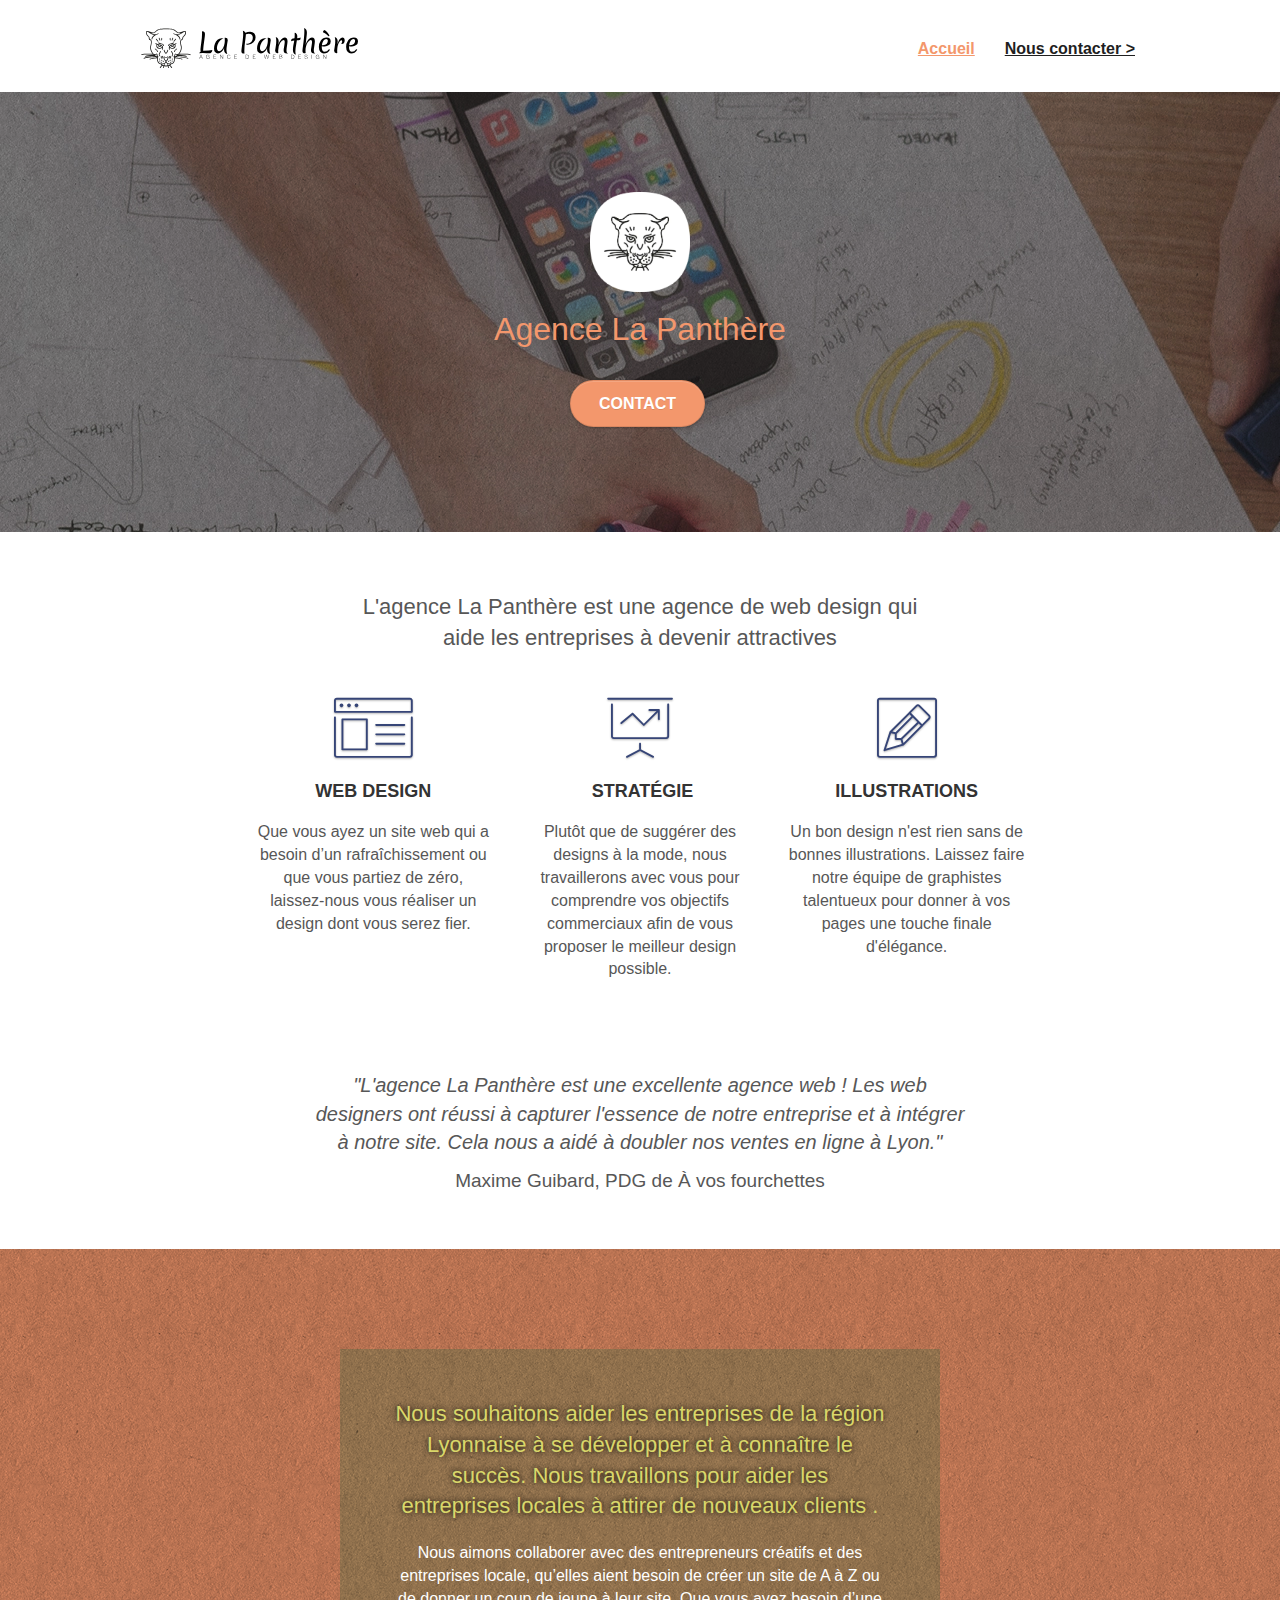
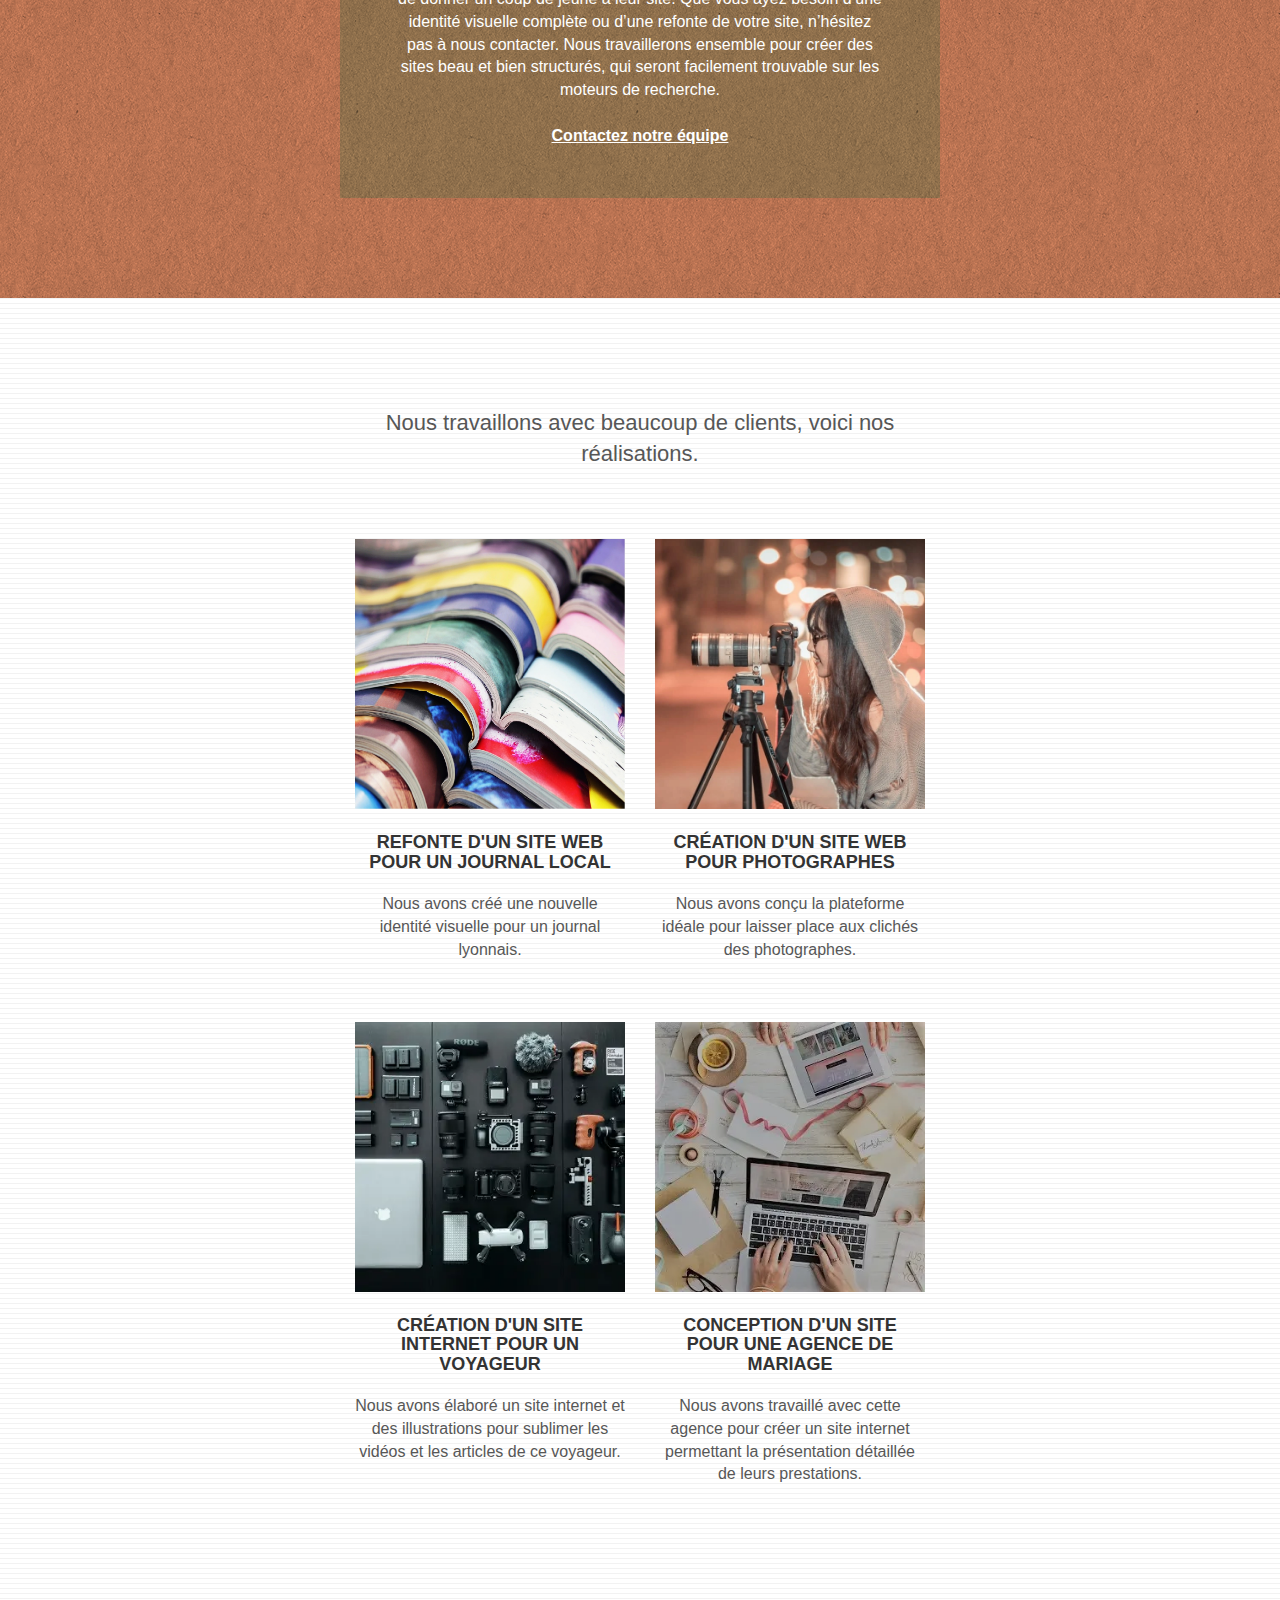
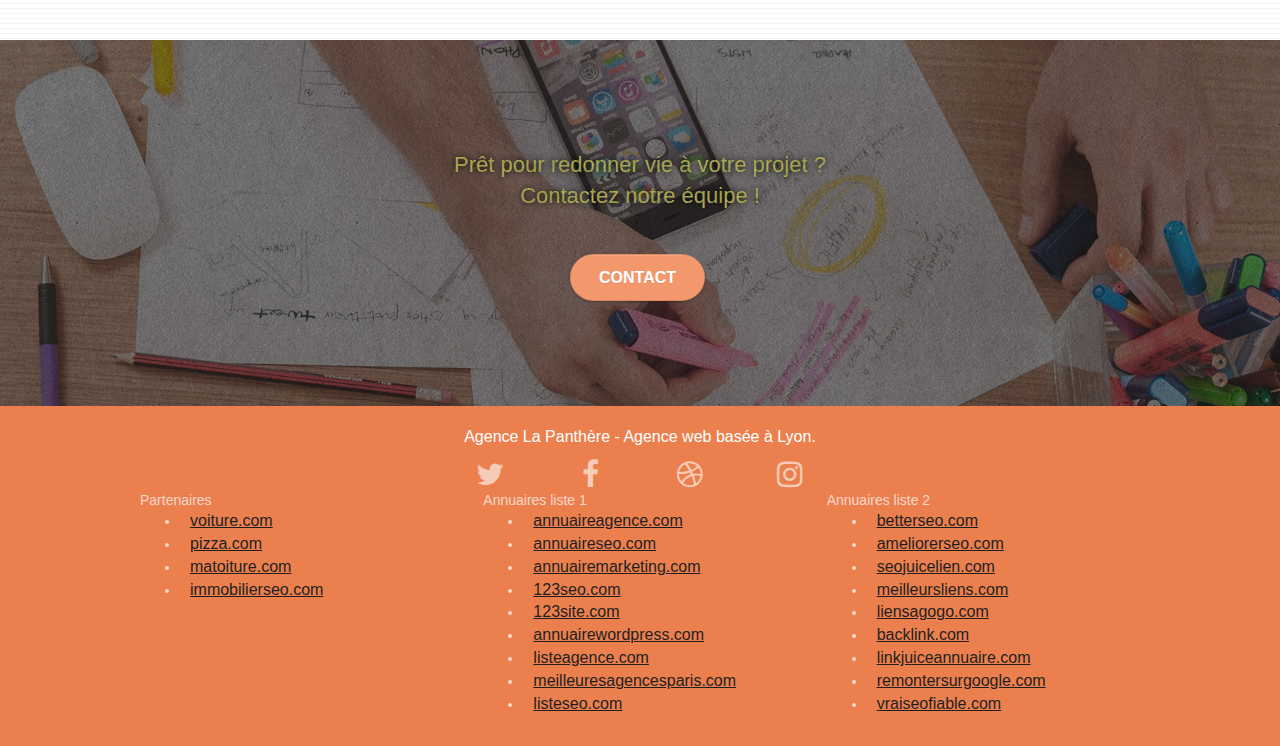
==== commit bc711f72: "moved style.css to css folder, w3c fixes" ====
--- a/index.html
+++ b/index.html
@@ -3,18 +3,22 @@
 	<head>
 		<meta charset="utf-8">
 		<meta name="keywords" content="seo, google, site web, site internet, agence design paris, agence design, agence design,agence design,agence design,agence design,agence design,agence design,agence design,agence design">
-		<meta name="description" content="">
+		<meta name="description" content="L'agence La Panthère est une agence de web design qui aide les entreprises à devenir attractives">
 		<meta name="viewport" content="width=device-width, initial-scale=1.0, viewport-fit=cover">
 		<link rel="shortcut icon" type="image/png" href="favicon.webp">
-		
-		<link rel="stylesheet" type="text/css" href="./css/bootstrap.min.css">
-		<link rel="stylesheet" type="text/css" href="style.css">
 
 		<title>La Panthère - Acceuil</title>
 
 		
 	<!-- Analytics -->
-	
+	<script async src="https://www.googletagmanager.com/gtag/js?id=G-ZW364B4MWB"></script>
+	<script>
+		window.dataLayer = window.dataLayer || [];
+		function gtag(){dataLayer.push(arguments);}
+		gtag('js', new Date());
+
+		gtag('config', 'G-ZW364B4MWB');
+	</script>
 	<!-- Analytics END -->
 		
 	</head>
@@ -25,7 +29,7 @@
 
 				<nav class="navbar row">
 					<div class="navbar-header">
-						<a class="navbar-brand" href="index.html"><img src="img/agence-la-panthere-monochrome.svg" alt="paris web design logo agence web meilleure agence" height="40" width="auto"></a>
+						<a class="navbar-brand" href="index.html"><img src="img/agence-la-panthere-monochrome.svg" alt="paris web design logo agence web meilleure agence" height="40"></a>
 						<button id="nav-toggle" type="button" class="ui-navbar-toggle navbar-toggle" data-toggle="collapse" data-target=".navbar-1">
 							<span class="sr-only">Toggle navigation</span><span class="icon-bar"></span><span class="icon-bar"></span><span class="icon-bar"></span>
 						</button>
@@ -211,7 +215,7 @@
 		</main>
 
 		<!-- Footer - bloc-8 -->
-		<footer class="bloc bgc-atomic-tangerine d-bloc" id="bloc-8">
+		<footer class="bloc bgc-atomic-tangerine-dark d-bloc" id="bloc-8">
 			<div class="container bloc-sm">
 				<div class="row">
 					<div class="col-sm-12">
@@ -221,7 +225,7 @@
 						<div class="row row-no-gutters social">
 							<div class="col-sm-3">
 								<div class="text-center">
-									<a class="social" href="index.html">
+									<a class="social" href="index.html" aria-label="Twitter">
 										<span class="fa fa-twitter icon-md"></span>
 										<span class="hidden">Twitter</span>
 									</a>
@@ -229,7 +233,7 @@
 							</div>
 							<div class="col-sm-3">
 								<div class="text-center">
-									<a class="social" href="index.html">
+									<a class="social" href="index.html" aria-label="Facebook">
 										<span class="fa fa-facebook icon-md"></span>
 										<span class="hidden">Facebook</span>
 									</a>
@@ -237,7 +241,7 @@
 							</div>
 							<div class="col-sm-3">
 								<div class="text-center">
-									<a class="social" href="index.html">
+									<a class="social" href="index.html" aria-label="Dribbble">
 										<span class="fa fa-dribbble icon-md"></span>
 										<span class="hidden">Dribbble</span>
 									</a>
@@ -245,50 +249,49 @@
 							</div>
 							<div class="col-sm-3">
 								<div class="text-center">
-									<a class="social" href="index.html">
+									<a class="social" href="index.html" aria-label="Instagram">
 										<span class="fa fa-instagram icon-md"></span>
 										<span class="hidden">Instagram</span>
 									</a>
 								</div>
 							</div>
-							<div class="keywords" style="color:#F3976C;">Agence web à paris, stratégie web, web design, illustrations, design de site web, site web, web, internet, site internet, site</div>
 						</div>
 						<div class="row">
 							<div class="col-sm-4">
 								Partenaires
 									<ul>
-										<li><a href="voiture.com">voiture.com</a></li>
-										<li><a href="pizza.com">pizza.com</a></li>
-										<li><a href="matoiture.com">matoiture.com</a></li>
-										<li><a href="immobilierseo.com">immobilierseo.com</a></li>
+										<li><a href="voiture.com" target="_blank">voiture.com</a></li>
+										<li><a href="pizza.com" target="_blank">pizza.com</a></li>
+										<li><a href="matoiture.com" target="_blank">matoiture.com</a></li>
+										<li><a href="immobilierseo.com" target="_blank">immobilierseo.com</a></li>
 									</ul>		
 							</div>
 							<div class="col-sm-4">
 								Annuaires liste 1
 								<ul>
-									<li><a href="annuaireagence.com">annuaireagence.com</a></li>
-									<li><a href="annuaireseo.com">annuaireseo.com</a></li>
-									<li><a href="annuairemarketing.com">annuairemarketing.com</a></li>
-									<li><a href="123seoture.com">123seo.com</a></li>
-									<li><a href="123site.com">123site.com</a></li>
-									<li><a href="annuairewordpress.com">annuairewordpress.com</a></li>
-									<li><a href="listeagence.com">listeagence.com</a></li>
-									<li><a href="meilleuresagencesparis.com">meilleuresagencesparis.com</a></li>
-									<li><a href="listeseo.com">listeseo.com</a></li>
+									<li><a href="annuaireagence.com" target="_blank">annuaireagence.com</a></li>
+									<li><a href="annuaireseo.com" target="_blank">annuaireseo.com</a></li>
+									<li><a href="annuairemarketing.com" target="_blank">annuairemarketing.com</a></li>
+									<li><a href="123seoture.com" target="_blank">123seo.com</a></li>
+									<li><a href="123site.com" target="_blank">123site.com</a></li>
+									<li><a href="annuairewordpress.com" target="_blank">annuairewordpress.com</a></li>
+									<li><a href="listeagence.com" target="_blank">listeagence.com</a></li>
+									<li><a href="meilleuresagencesparis.com" target="_blank">meilleuresagencesparis.com</a></li>
+									<li><a href="listeseo.com" target="_blank">listeseo.com</a></li>
 								</ul>
 							</div>
 							<div class="col-sm-4">
 								Annuaires liste 2
 								<ul>
-									<li><a href="betterseo.com">betterseo.com</a></li>
-									<li><a href="ameliorerseo.com">ameliorerseo.com</a></li>
-									<li><a href="seojuicelien.com">seojuicelien.com</a></li>
-									<li><a href="meilleursliens.com">meilleursliens.com</a></li>
-									<li><a href="liensagogo.com">liensagogo.com</a></li>
-									<li><a href="backlink.com">backlink.com</a></li>
-									<li><a href="linkjuiceannuaire.com">linkjuiceannuaire.com</a></li>
-									<li><a href="remontersurgoogle.com">remontersurgoogle.com</a></li>
-									<li><a href="vraiseofiable.com">vraiseofiable.com</a></li>
+									<li><a href="betterseo.com" target="_blank">betterseo.com</a></li>
+									<li><a href="ameliorerseo.com" target="_blank">ameliorerseo.com</a></li>
+									<li><a href="seojuicelien.com" target="_blank">seojuicelien.com</a></li>
+									<li><a href="meilleursliens.com" target="_blank">meilleursliens.com</a></li>
+									<li><a href="liensagogo.com" target="_blank">liensagogo.com</a></li>
+									<li><a href="backlink.com" target="_blank">backlink.com</a></li>
+									<li><a href="linkjuiceannuaire.com" target="_blank">linkjuiceannuaire.com</a></li>
+									<li><a href="remontersurgoogle.com" target="_blank">remontersurgoogle.com</a></li>
+									<li><a href="vraiseofiable.com" target="_blank">vraiseofiable.com</a></li>
 								</ul>
 							</div>
 						</div>
@@ -298,6 +301,8 @@
 		</footer>
 		<!-- Footer - bloc-8 END -->
 			
+		<link rel="stylesheet" type="text/css" href="./css/bootstrap.min.css">
+		<link rel="stylesheet" type="text/css" href="./css/style.min.css">
 		<link rel="stylesheet" type="text/css" href="./css/font-awesome.min.css">
 		<link rel="stylesheet" type="text/css" href="./css/et-line.min.css">
 		<script src="./js/jquery-2.1.0.min.js"></script>
--- a/css/style.min.css
+++ b/css/style.min.css
@@ -0,0 +1 @@
+body{margin:0;padding:0;background:#fff;overflow-x:hidden;-webkit-font-smoothing:antialiased;-moz-osx-font-smoothing:grayscale}a,button{transition:all .3s ease-in-out;outline:0!important}a:hover{text-decoration:none;cursor:pointer}.hidden{display:none}.mg-lr{margin-left:20%;margin-right:20%;color:#9b9b9b}.text-light-gray{color:#666}.text-bold{font-weight:500}.text-thick{font-weight:100}.text-italic{font-style:italic}.text-title-size{font-size:22px}.text-citation-size{font-size:20px}.text-author-size{font-size:19px}ul>li>a{text-decoration:underline;padding:10px;font-size:16px;color:#1f1f1f!important}#page-loading-blocs-notifaction{position:fixed;top:0;bottom:0;width:100%;z-index:100000;background:#fff url("../img/pageload-spinner.gif") no-repeat center center}.bloc{width:100%;clear:both;background:50% 50% no-repeat;padding:0 50px;-webkit-background-size:cover;-moz-background-size:cover;-o-background-size:cover;background-size:cover;position:relative}.bloc .container{padding-left:0;padding-right:0}.bloc-lg{padding:100px 50px}.bloc-md{padding:50px}.bloc-sm{padding:20px 50px}.bg-b-edge,.bg-bl-edge,.bg-br-edge,.bg-center,.bg-l-edge,.bg-r-edge,.bg-repeat,.bg-t-edge,.bg-tl-edge,.bg-tr-edge{-webkit-background-size:auto!important;-moz-background-size:auto!important;-o-background-size:auto!important;background-size:auto!important}.bg-repeat{background:repeat}.bg-t-edge{background:top no-repeat}.bloc-bg-texture::before{content:"";background-size:2px 2px;position:absolute;top:0;bottom:0;left:0;right:0}.texture-paper::before{background:url("../img/texture-paper.webp");background-size:280px 280px}.b-parallax{background-attachment:fixed}.d-bloc{color:rgba(255,255,255,.7)}.d-bloc button:hover{color:rgba(255,255,255,.9)}.d-bloc .icon-round,.d-bloc .icon-rounded,.d-bloc .icon-semi-rounded-a,.d-bloc .icon-semi-rounded-b,.d-bloc .icon-square{border-color:rgba(255,255,255,.9)}.d-bloc .divider-h span{border-color:rgba(255,255,255,.2)}.d-bloc .a-btn,.d-bloc .navbar a,.d-bloc .navbar-brand,.d-bloc a .icon-lg,.d-bloc a .icon-md,.d-bloc a .icon-sm,.d-bloc a .icon-xl,.d-bloc h1 a,.d-bloc h2 a,.d-bloc h3 a,.d-bloc h4 a,.d-bloc h5 a,.d-bloc h6 a,.d-bloc p a{color:rgba(255,255,255,.6)}.d-bloc .a-btn:hover,.d-bloc .navbar a:hover,.d-bloc .navbar-brand:hover,.d-bloc a:hover .icon-lg,.d-bloc a:hover .icon-md,.d-bloc a:hover .icon-sm,.d-bloc a:hover .icon-xl,.d-bloc h1 a:hover,.d-bloc h2 a:hover,.d-bloc h3 a:hover,.d-bloc h4 a:hover,.d-bloc h5 a:hover,.d-bloc h6 a:hover,.d-bloc p a:hover{color:#fff}.d-bloc .navbar-toggle .icon-bar{background:#fff}.d-bloc .btn-wire,.d-bloc .btn-wire:hover{color:#fff;border-color:#fff}.d-bloc .panel{color:rgba(0,0,0,.5)}.d-bloc .panel button:hover{color:rgba(0,0,0,.7)}.d-bloc .panel icon{border-color:rgba(0,0,0,.7)}.d-bloc .panel .divider-h span{border-color:rgba(0,0,0,.1)}.d-bloc .panel .a-btn{color:rgba(0,0,0,.6)}.d-bloc .panel .a-btn:hover{color:#000}.d-bloc .panel .btn-wire,.d-bloc .panel .btn-wire:hover{color:rgba(0,0,0,.7);border-color:rgba(0,0,0,.3)}.d-bloc .panel,.l-bloc{color:rgba(0,0,0,.5)}.d-bloc .panel button:hover,.l-bloc button:hover{color:rgba(0,0,0,.7)}.l-bloc .icon-round,.l-bloc .icon-rounded,.l-bloc .icon-semi-rounded-a,.l-bloc .icon-semi-rounded-b,.l-bloc .icon-square{border-color:rgba(0,0,0,.7)}.d-bloc .panel .divider-h span,.l-bloc .divider-h span{border-color:rgba(0,0,0,.1)}.d-bloc .panel .a-btn,.l-bloc .a-btn,.l-bloc .navbar a,.l-bloc .navbar-brand,.l-bloc a .icon-lg,.l-bloc a .icon-md,.l-bloc a .icon-sm,.l-bloc a .icon-xl,.l-bloc h1 a,.l-bloc h2 a,.l-bloc h3 a,.l-bloc h4 a,.l-bloc h5 a,.l-bloc h6 a,.l-bloc p a{color:rgba(0,0,0,.6)}.d-bloc .panel .a-btn:hover,.l-bloc .a-btn:hover,.l-bloc .navbar a:hover,.l-bloc .navbar-brand:hover,.l-bloc a:hover .icon-lg,.l-bloc a:hover .icon-md,.l-bloc a:hover .icon-sm,.l-bloc a:hover .icon-xl,.l-bloc h1 a:hover,.l-bloc h2 a:hover,.l-bloc h3 a:hover,.l-bloc h4 a:hover,.l-bloc h5 a:hover,.l-bloc h6 a:hover,.l-bloc p a:hover{color:#000}.l-bloc .navbar-toggle .icon-bar{color:rgba(0,0,0,.6)}.d-bloc .panel .btn-wire,.d-bloc .panel .btn-wire:hover,.l-bloc .btn-wire,.l-bloc .btn-wire:hover{color:rgba(0,0,0,.7);border-color:rgba(0,0,0,.3)}.voffset{margin-top:30px}.voffset-lg{margin-top:80px}.row-no-gutters{margin-right:0;margin-left:0}.row.row-no-gutters>[class*=" col-"],.row.row-no-gutters>[class^=col-]{padding-right:0;padding-left:0}#bloc-1-hero h1{font-size:32px}.navbar{margin-bottom:0;z-index:1}.navbar-brand{height:auto;padding:3px 15px;font-size:25px;font-weight:400;font-weight:600;line-height:44px}.navbar-brand img{max-height:200px;margin:0 5px 0 0;display:inline}.navbar-brand img[src$=svg]{min-width:100px}.nav-center .navbar-brand img{margin:0}.navbar .nav{padding-top:2px;margin-right:-16px;float:right;z-index:1}.nav>li{float:left;margin-top:4px;font-size:16px}.navbar-nav .open .dropdown-menu>li>a{text-align:inherit}.navbar-nav a{font-weight:600}.nav>li a:focus,.nav>li a:hover{background:0 0}.navbar-toggle{margin:10px 10px 0 0;border:0}.navbar-toggle:hover{background:0 0!important}.navbar-toggle .icon-bar{background-color:rgba(0,0,0,.5);width:26px}.nav-invert .navbar .nav{float:left}.nav-invert .navbar-brand,.nav-invert .navbar-header{float:right;position:relative;z-index:2}@media (min-width:768px){.site-navigation{position:absolute;top:50%;right:20px;transform:translate(0,-50%);-webkit-transform:translateY(-50%)}.nav>li .dropdown-menu a,.nav>li .dropdown-menu a:hover{color:#484848}.nav-invert .site-navigation{left:0;right:0}.nav-center{text-align:center}.nav-center .navbar-header{width:100%}.nav-center .nav>li,.nav-center .navbar-brand,.nav-center .navbar-header{float:none;display:inline-block}.nav-center .site-navigation{position:relative;width:100%;right:0;margin-right:0;margin-top:20px}.nav-center.mini-nav .navbar-toggle{float:none;margin:10px auto 0}}.nav>li>.dropdown a{background:0 0!important;display:block;padding:14px 15px}nav .caret{margin:0 5px}.dropdown-menu .dropdown-menu{top:-8px;left:100%}.dropdown-menu .dropmenu-flow-right{top:100%;left:0;margin-left:-1px;border-top-left-radius:0;border-top-right-radius:0}.dropdown-menu .dropdown span{border:4px solid #000;border-top-color:transparent;border-right-color:transparent;border-bottom-color:transparent;margin:6px -5px 0 0!important;float:right}.mg-md{margin-top:10px;margin-bottom:20px}.mg-lg{margin-top:10px;margin-bottom:40px}.btn{margin:0 5px 5px 0}.btn.pull-right{margin:0 0 5px 5px}.btn-d,.btn-d:focus,.btn-d:hover{color:#fff;background:rgba(0,0,0,.3)}button{outline:0!important}.btn-rd{border-radius:40px}.btn-clean{border:1px solid rgba(0,0,0,.08);border-bottom-color:rgba(0,0,0,.1);text-shadow:0 1px 0 rgba(0,0,1,.1);box-shadow:0 1px 3px rgba(0,0,1,.25),inset 0 1px 0 0 rgba(255,255,255,.15)}.icon-md{font-size:30px!important}.icon-lg{font-size:60px!important}.sm-shadow{text-shadow:0 1px 2px rgba(0,0,0,.3)}.panel-sq,.panel-sq .panel-footer,.panel-sq .panel-heading{border-radius:0}.panel-rd{border-radius:30px}.panel-rd .panel-heading{border-radius:29px 29px 0 0}.panel-rd .panel-footer{border-radius:0 0 29px 29px}.form-control{border-color:rgba(0,0,0,.1);box-shadow:none}.scrollToTop{width:40px;height:40px;position:fixed;bottom:20px;right:20px;opacity:0;z-index:500;transition:all .3s ease-in-out}.scrollToTop span{margin-top:6px}.showScrollTop{font-size:14px;opacity:1}a[data-lightbox]{position:relative;display:block;text-align:center}a[data-lightbox]:hover::before{content:"+";font-family:HelveticaNeue-Light,"Helvetica Neue Light","Helvetica Neue",Helvetica,Arial;font-size:32px;width:50px;height:50px;margin-left:-25px;border-radius:50%;background:rgba(0,0,0,.6);color:#fff;font-weight:100;z-index:1;position:absolute;top:50%;transform:translateY(-50%);-webkit-transform:translateY(-50%)}a[data-lightbox]:hover img{opacity:.6;-webkit-animation-fill-mode:none;animation-fill-mode:none}#lightbox-modal{display:flex;align-items:center}#lightbox-modal .modal-dialog{width:90%;max-width:900px;margin:0 auto 0}#lightbox-modal .modal-dialog img{max-height:90vh;margin:0 auto}.lightbox-caption{padding:20px;color:#fff;background:rgba(0,0,0,.5);position:absolute;left:15px;right:15px;bottom:5px}.close-lightbox{color:#fff;font-size:30px;position:absolute;top:20px;right:20px;z-index:20;background:rgba(0,0,0,.5);border:none;line-height:30px;padding:0 9px 5px;opacity:.3}.close-lightbox:hover,.next-lightbox:hover,.prev-lightbox:hover{opacity:1;color:#fff}.next-lightbox,.prev-lightbox{font-size:20px;color:rgba(255,255,255,.9);background:rgba(0,0,0,.5);transition:all .2s ease-in-out;position:absolute;top:45%;z-index:1;opacity:.4}.next-lightbox{padding:6px 8px 1px 13px;right:25px}.prev-lightbox{padding:6px 13px 1px 10px;left:25px}.snapshot-lb .modal-body{padding-bottom:45px}.snapshot-lb .lightbox-caption{padding:0;color:rgba(0,0,0,.5);background:0 0}.btn,a,h1,h2,h3,h4,h5,h6,label,p{font-family:helvetica;font-weight:400;color:#575757!important}.container{max-width:1000px}.hero-bloc-text{font-size:38px}.hero-bloc-text-sub{font-size:36px}.statement-bloc-text{line-height:26px;font-style:italic;font-size:20px;text-align:center;font-weight:lighter;max-width:520px;margin:auto auto auto auto}p{font-size:16px}.tight-width-whitespace{max-width:600px;margin:auto auto auto auto}.h1{font-size:20px;font-family:"Open Sans"}.cta-hero{margin-top:22px;color:#fff!important;text-transform:uppercase;padding:12px 28px 12px 28px;font-size:16px;font-weight:700}.social{max-width:400px;margin:auto auto auto auto}h2{font-size:22px;line-height:1.4em}h3{font-size:18px;text-transform:uppercase;font-weight:700;color:#333!important}.med-width-whitespace{max-width:800px;margin:auto auto auto auto;box-shadow:0 0 0 #000}h1{color:#333!important}h4{color:#333!important}.icons{margin-bottom:14px;margin-top:24px}.white{color:#fff!important}.portfolio-thumb{margin-bottom:24px;width:100%;height:auto}.portfolio-row{margin-bottom:44px;margin-top:50px}.avatar{box-shadow:0 4px 9px rgba(0,0,0,.3)}.black-background{background-color:rgba(165,147,99,.7);padding:40px 40px 40px 40px}.bold-link{font-weight:900;text-decoration:underline!important}.bgc-white{background-color:#fff}.bgc-dark-slate-blue{background-color:#364577}.bgc-atomic-tangerine{background-color:#f3976c}.bgc-atomic-tangerine-dark{background-color:#eb804e}.tc-white{color:#f3976c!important}.tc-white-light{color:#d9d76a!important}.text-shadow{text-shadow:0 0 6px #000}.btn-atomic-tangerine{background:#f3976c;color:#fff!important}.btn-atomic-tangerine:hover{background:#c27956!important;color:#fff!important}.ltc-white{color:#fff!important}.ltc-white:hover{color:#ccc!important}.ltc-atomic-tangerine{color:#f3976c!important}.ltc-atomic-tangerine:hover{color:#c27956!important}.icon-dark-slate-blue{color:#364577!important;border-color:#364577!important}.bg-dots-bg{background-image:url("../img/dots-bg.webp")}.bg-lines-h2-bg{background-image:url("../img/lines-h2-bg.webp")}.bg-banniere{background-image:url("../img/agence-la-panthere.webp")}.bg-presentation{background-image:url("../img/image-de-presentation.webp")}@media (max-width:1024px){.bloc{padding-left:20px;padding-right:20px}.bloc-tile-2.full-width-bloc .container,.bloc-tile-3.full-width-bloc .container,.bloc-tile-4.full-width-bloc .container,.bloc.full-width-bloc{padding-left:0;padding-right:0}}@media (max-width:992px) and (min-width:768px){.navbar .nav{max-width:80%}.nav-center.navbar .nav{max-width:100%}}@media only screen and (min-width:768px) and (max-width:1024px) and (orientation:landscape){.b-parallax{background-attachment:scroll}}@media only screen and (min-width:1024px) and (max-width:1366px) and (-webkit-min-device-pixel-ratio:1.5){.b-parallax{background-attachment:scroll}}@media (max-width:991px){.container{width:100%}.b-parallax{background-attachment:scroll}#hero-bloc,.page-container{overflow-x:hidden;position:relative}.bloc{padding-left:12px;padding-right:12px}.bloc-group,.bloc-group .bloc{display:block;width:100%}.bloc-fill-screen .fill-bloc-bottom-edge,.bloc-fill-screen .fill-bloc-top-edge{padding:0 20px;padding-left:12px;padding-right:12px}}@media (max-width:767px){.page-container{overflow-x:hidden;position:relative}#disqus_thread,h1,h2,h3,h4,h5,h6,p{padding-left:10px!important;padding-right:10px!important}.b-parallax{background-attachment:scroll}.navbar .nav{padding-top:0;border-top:1px solid rgba(0,0,0,.2);float:none!important}.navbar.row{margin-left:0;margin-right:0}.site-navigation{position:inherit;transform:none;-webkit-transform:none;-ms-transform:none}.nav>li{margin-top:0;border-bottom:1px solid rgba(0,0,0,.1);background:rgba(0,0,0,.05);text-align:left;padding-left:15px;width:100%}.nav>li:hover{background:rgba(0,0,0,.08)}.dropdown .dropdown a .caret{float:none;margin:5px 0 0 10px!important;border:4px solid #000;border-bottom-color:transparent;border-right-color:transparent;border-left-color:transparent}#hero-bloc .navbar .nav{background:rgba(0,0,0,.8)}#hero-bloc .navbar .nav a{color:rgba(255,255,255,.6)}.hero{padding:50px 0}.hero-nav{left:-1px;right:-1px}.navbar-collapse{padding:0;overflow-x:hidden;-webkit-box-shadow:none;box-shadow:none}.navbar-brand img{max-height:40px;width:auto}.nav-invert .navbar-header{float:none;width:100%}.nav-invert .navbar-toggle{float:left;margin-left:10px}.bloc{padding-left:0;padding-right:0}.bloc-lg,.bloc-xl,.bloc-xxl{padding:40px 0}.bloc-md,.bloc-sm{padding-left:0;padding-right:0}.bloc-fill-screen .fill-bloc-bottom-edge,.bloc-fill-screen .fill-bloc-top-edge,.bloc-tile-2 .container,.bloc-tile-3 .container,.bloc-tile-4 .container{padding-left:0;padding-right:0}.a-block{padding:0 10px}.btn-dwn{display:none}.voffset{margin-top:5px}.voffset-md{margin-top:20px}.voffset-lg{margin-top:30px}form{padding:5px}.close-lightbox{display:inline-block}.blocsapp-device-iphone5{background-size:216px 425px;padding-top:60px;width:216px;height:425px}.blocsapp-device-iphone5 img{width:180px;height:320px}}@media (max-width:400px){.bloc{padding-left:0;padding-right:0}}@media (max-width:767px){.bloc-mob-center-text{text-align:center}}
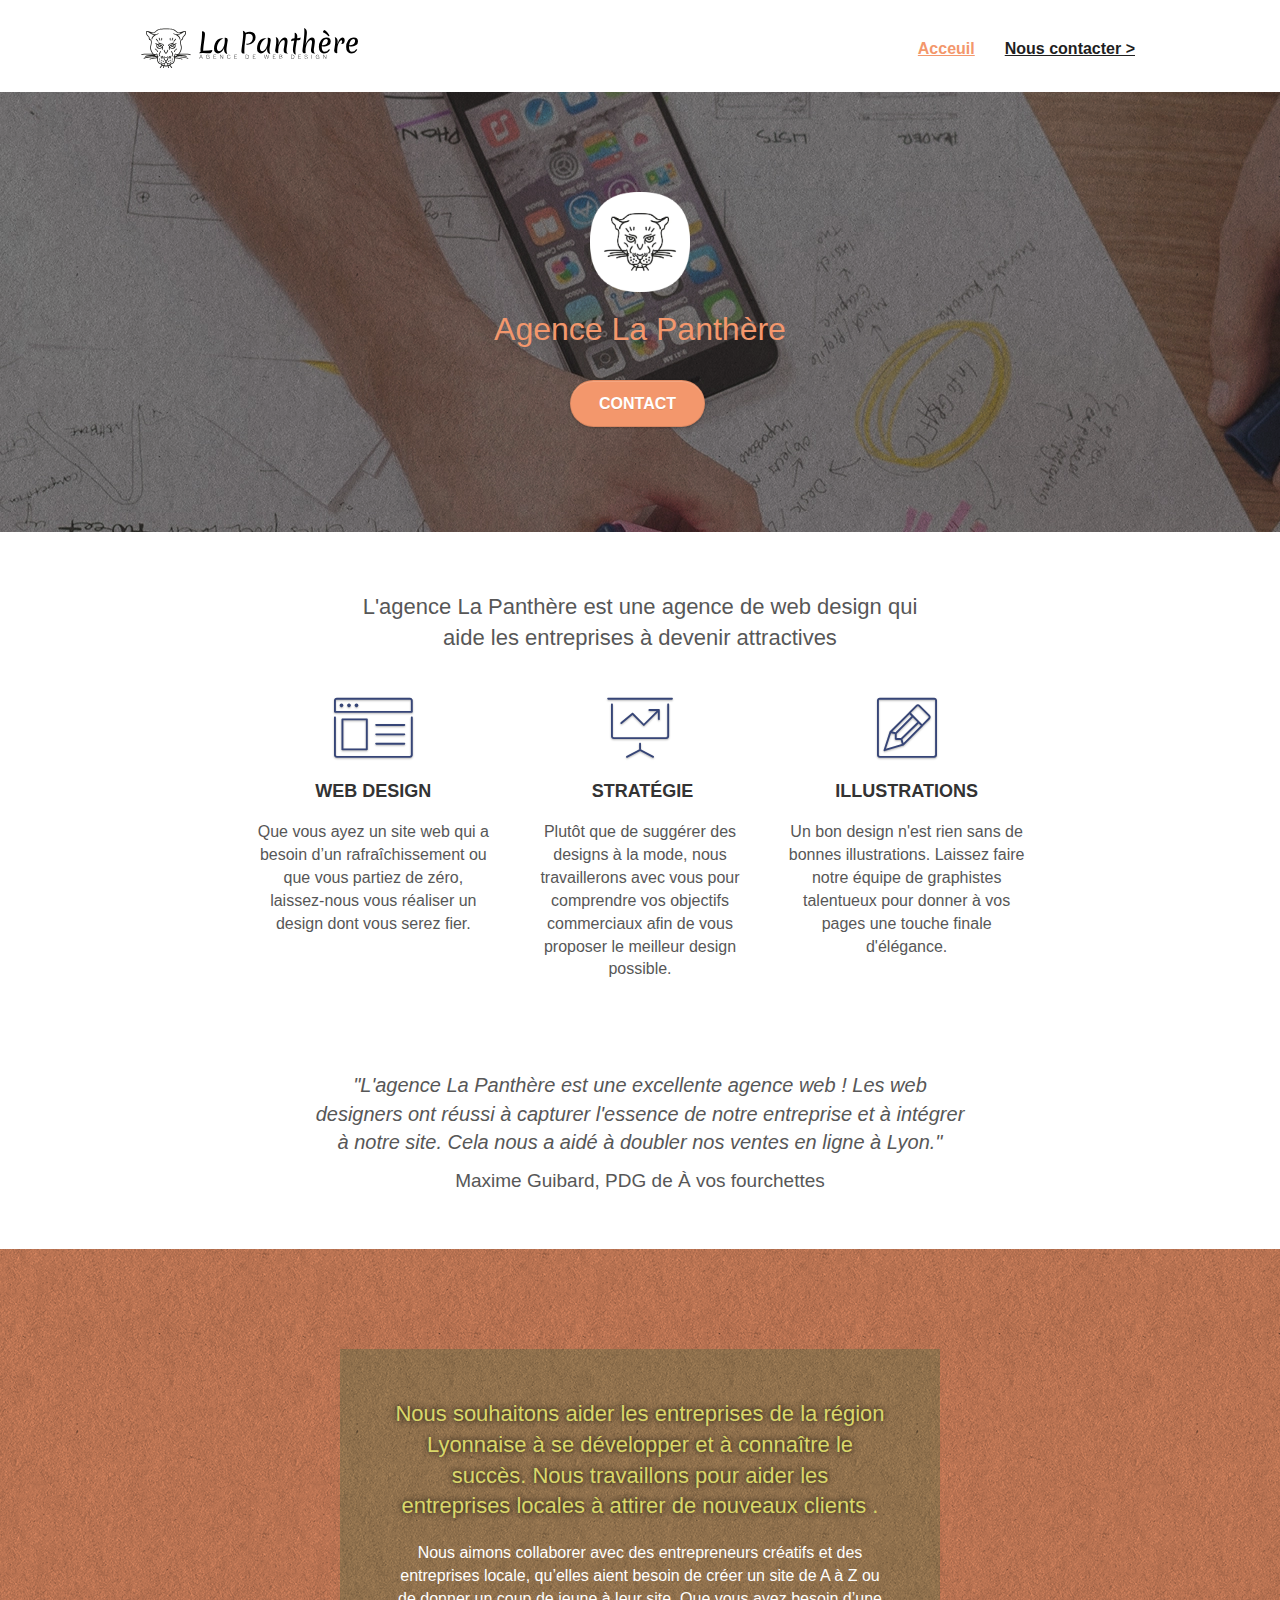
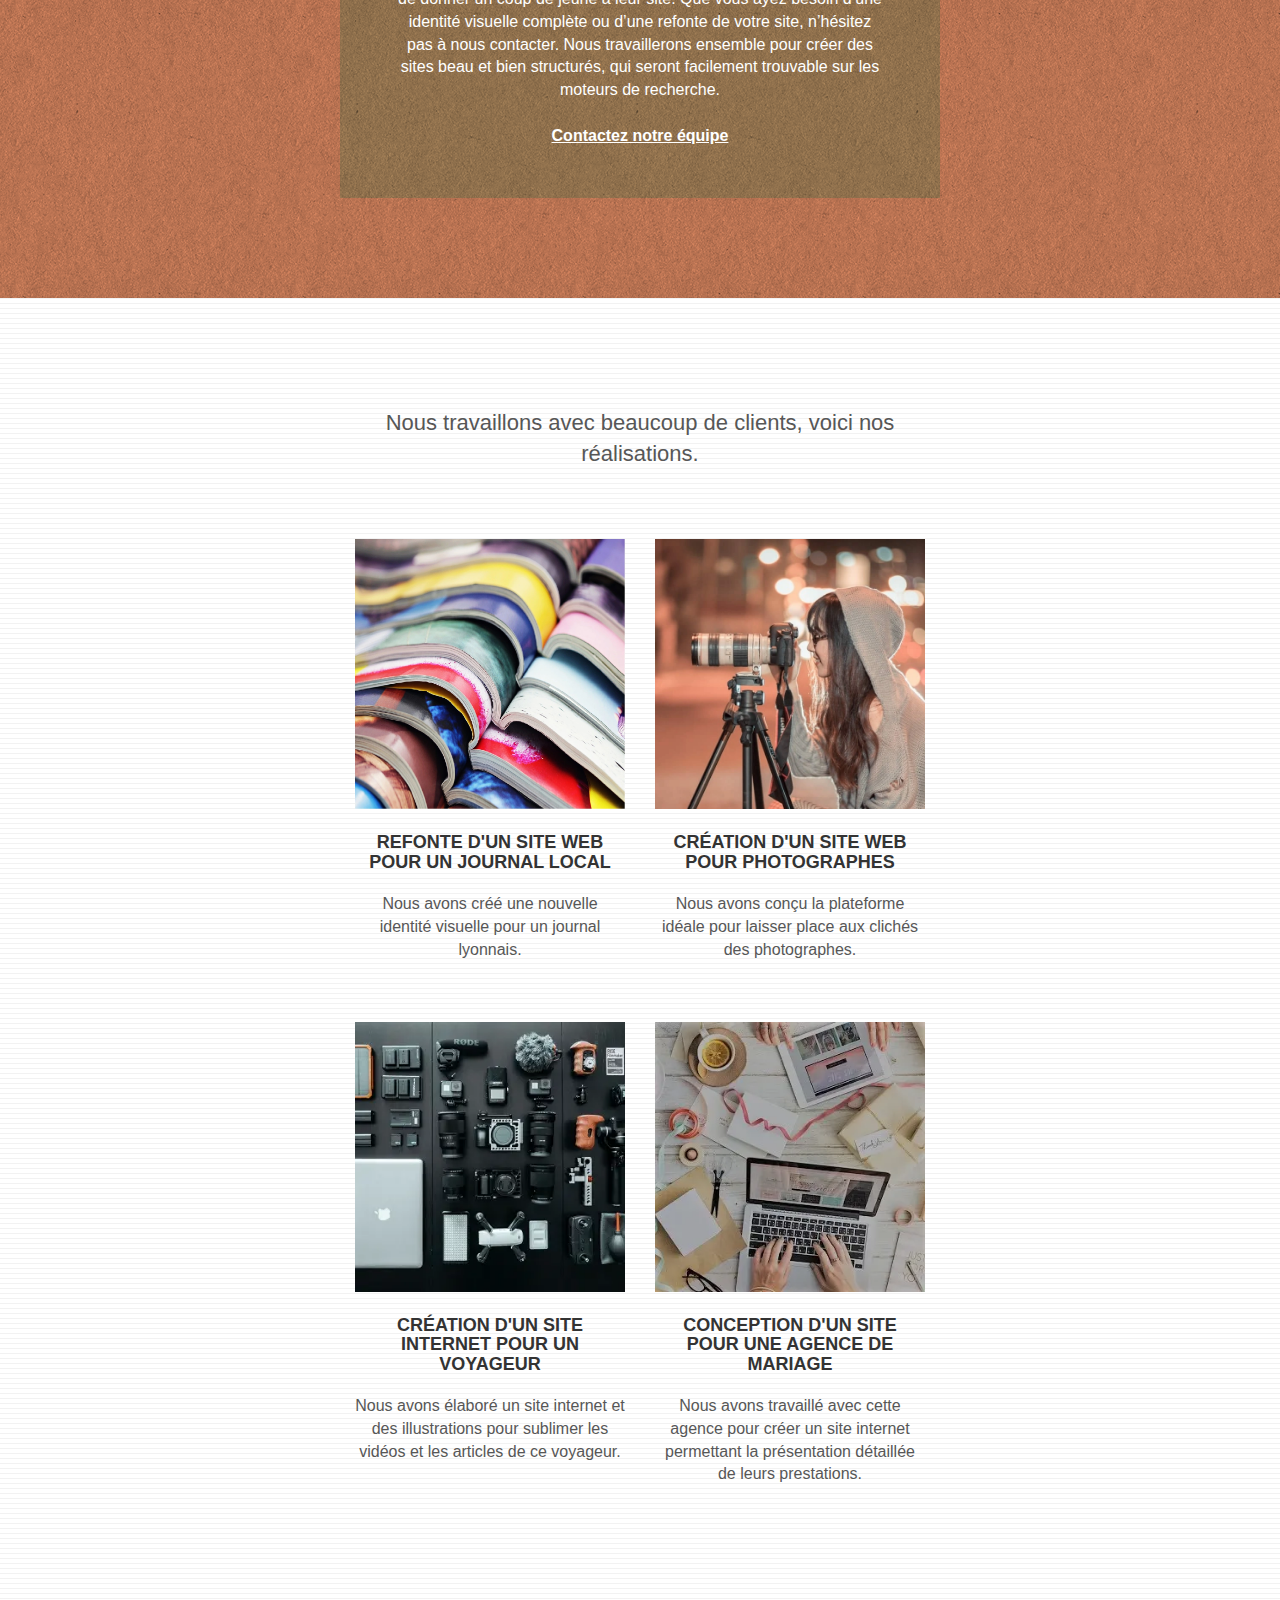
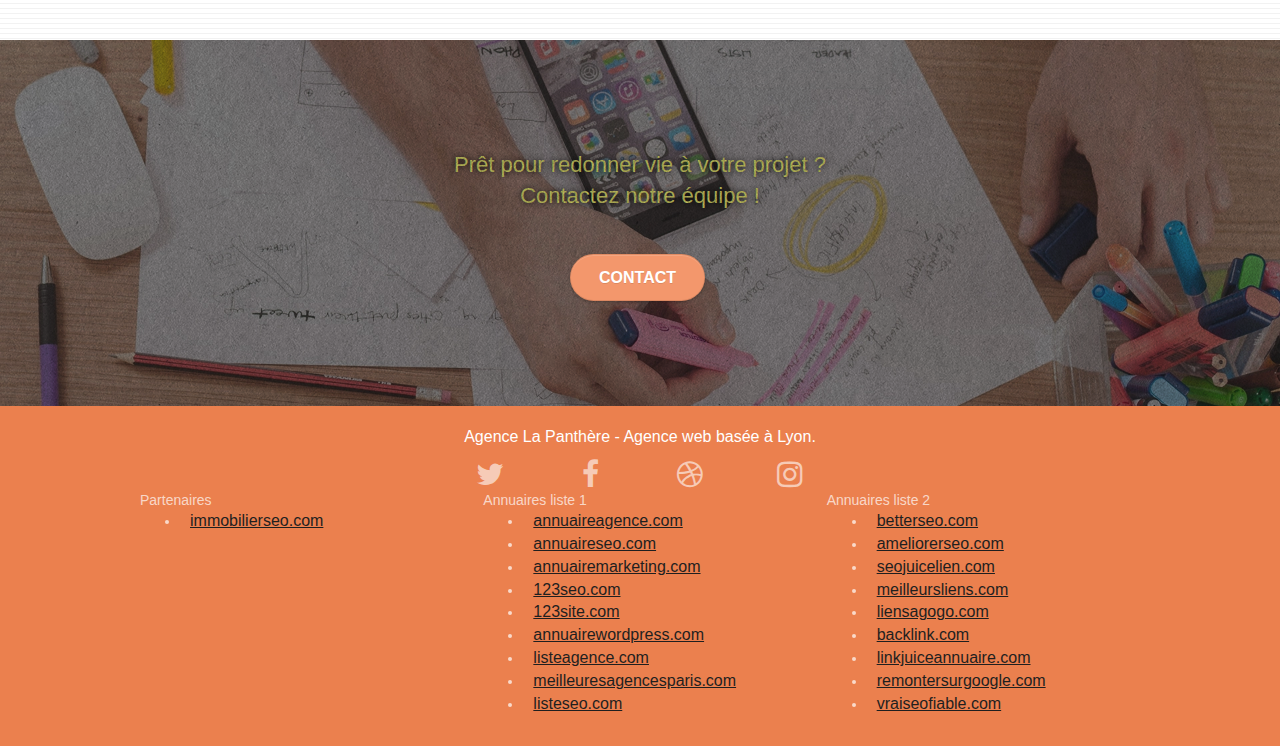
==== commit 68fff717: "Update index.html" ====
--- a/index.html
+++ b/index.html
@@ -3,23 +3,26 @@
 	<head>
 		<meta charset="utf-8">
 		<meta name="keywords" content="seo, google, site web, site internet, agence design paris, agence design, agence design,agence design,agence design,agence design,agence design,agence design,agence design,agence design">
-		<meta name="description" content="L'agence La Panthère est une agence de web design qui aide les entreprises à devenir attractives">
+		<meta name="description" content="L'agence La Panthère est une agence de web design qui aide les entreprises à devenir attractives.">
 		<meta name="viewport" content="width=device-width, initial-scale=1.0, viewport-fit=cover">
 		<link rel="shortcut icon" type="image/png" href="favicon.webp">
 
 		<title>La Panthère - Acceuil</title>
 
+		<!-- Important Styles -->
+		<link rel="stylesheet" type="text/css" href="./css/bootstrap.min.css">
+		<link rel="stylesheet" type="text/css" href="./css/style.min.css">
 		
-	<!-- Analytics -->
-	<script async src="https://www.googletagmanager.com/gtag/js?id=G-ZW364B4MWB"></script>
-	<script>
-		window.dataLayer = window.dataLayer || [];
-		function gtag(){dataLayer.push(arguments);}
-		gtag('js', new Date());
-
-		gtag('config', 'G-ZW364B4MWB');
-	</script>
-	<!-- Analytics END -->
+		<!-- Analytics -->
+		<script async src="https://www.googletagmanager.com/gtag/js?id=G-ZW364B4MWB"></script>
+		<script>
+			window.dataLayer = window.dataLayer || [];
+			function gtag(){dataLayer.push(arguments);}
+			gtag('js', new Date());
+
+			gtag('config', 'G-ZW364B4MWB');
+		</script>
+		<!-- Analytics END -->
 		
 	</head>
 	<body>		
@@ -37,7 +40,7 @@
 					<div class="collapse navbar-collapse navbar-1 special-dropdown-nav">
 						<ul class="site-navigation nav navbar-nav">
 							<li>
-								<a class="tc-white" href="index.html">Accueil</a>
+								<a class="tc-white" href="index.html">Acceuil</a>
 							</li>
 							<li>
 							</li>
@@ -62,7 +65,7 @@
 								Agence La Panthère
 							</h1>
 							<div class="text-center">
-								<a href="page2.html" class="btn btn-lg btn-clean btn-rd cta-hero btn-atomic-tangerine" id="cta-hero">Contact</a>
+								<a href="contacter.html" class="btn btn-lg btn-clean btn-rd cta-hero btn-atomic-tangerine" id="cta-hero">Contact</a>
 							</div>
 						</div>
 					</div>
@@ -206,7 +209,7 @@
 							Prêt pour redonner vie à votre projet ?<br>Contactez notre équipe !
 						</h2>
 						<div class="col-sm-12 text-center">
-							<a href="page2.html" class="btn btn-atomic-tangerine btn-clean btn-rd btn-lg cta-hero">Contact</a>
+							<a href="contacter.html" class="btn btn-atomic-tangerine btn-clean btn-rd btn-lg cta-hero">Contact</a>
 						</div>
 					</div>
 				</div>
@@ -260,9 +263,6 @@
 							<div class="col-sm-4">
 								Partenaires
 									<ul>
-										<li><a href="voiture.com" target="_blank">voiture.com</a></li>
-										<li><a href="pizza.com" target="_blank">pizza.com</a></li>
-										<li><a href="matoiture.com" target="_blank">matoiture.com</a></li>
 										<li><a href="immobilierseo.com" target="_blank">immobilierseo.com</a></li>
 									</ul>		
 							</div>
@@ -301,8 +301,6 @@
 		</footer>
 		<!-- Footer - bloc-8 END -->
 			
-		<link rel="stylesheet" type="text/css" href="./css/bootstrap.min.css">
-		<link rel="stylesheet" type="text/css" href="./css/style.min.css">
 		<link rel="stylesheet" type="text/css" href="./css/font-awesome.min.css">
 		<link rel="stylesheet" type="text/css" href="./css/et-line.min.css">
 		<script src="./js/jquery-2.1.0.min.js"></script>
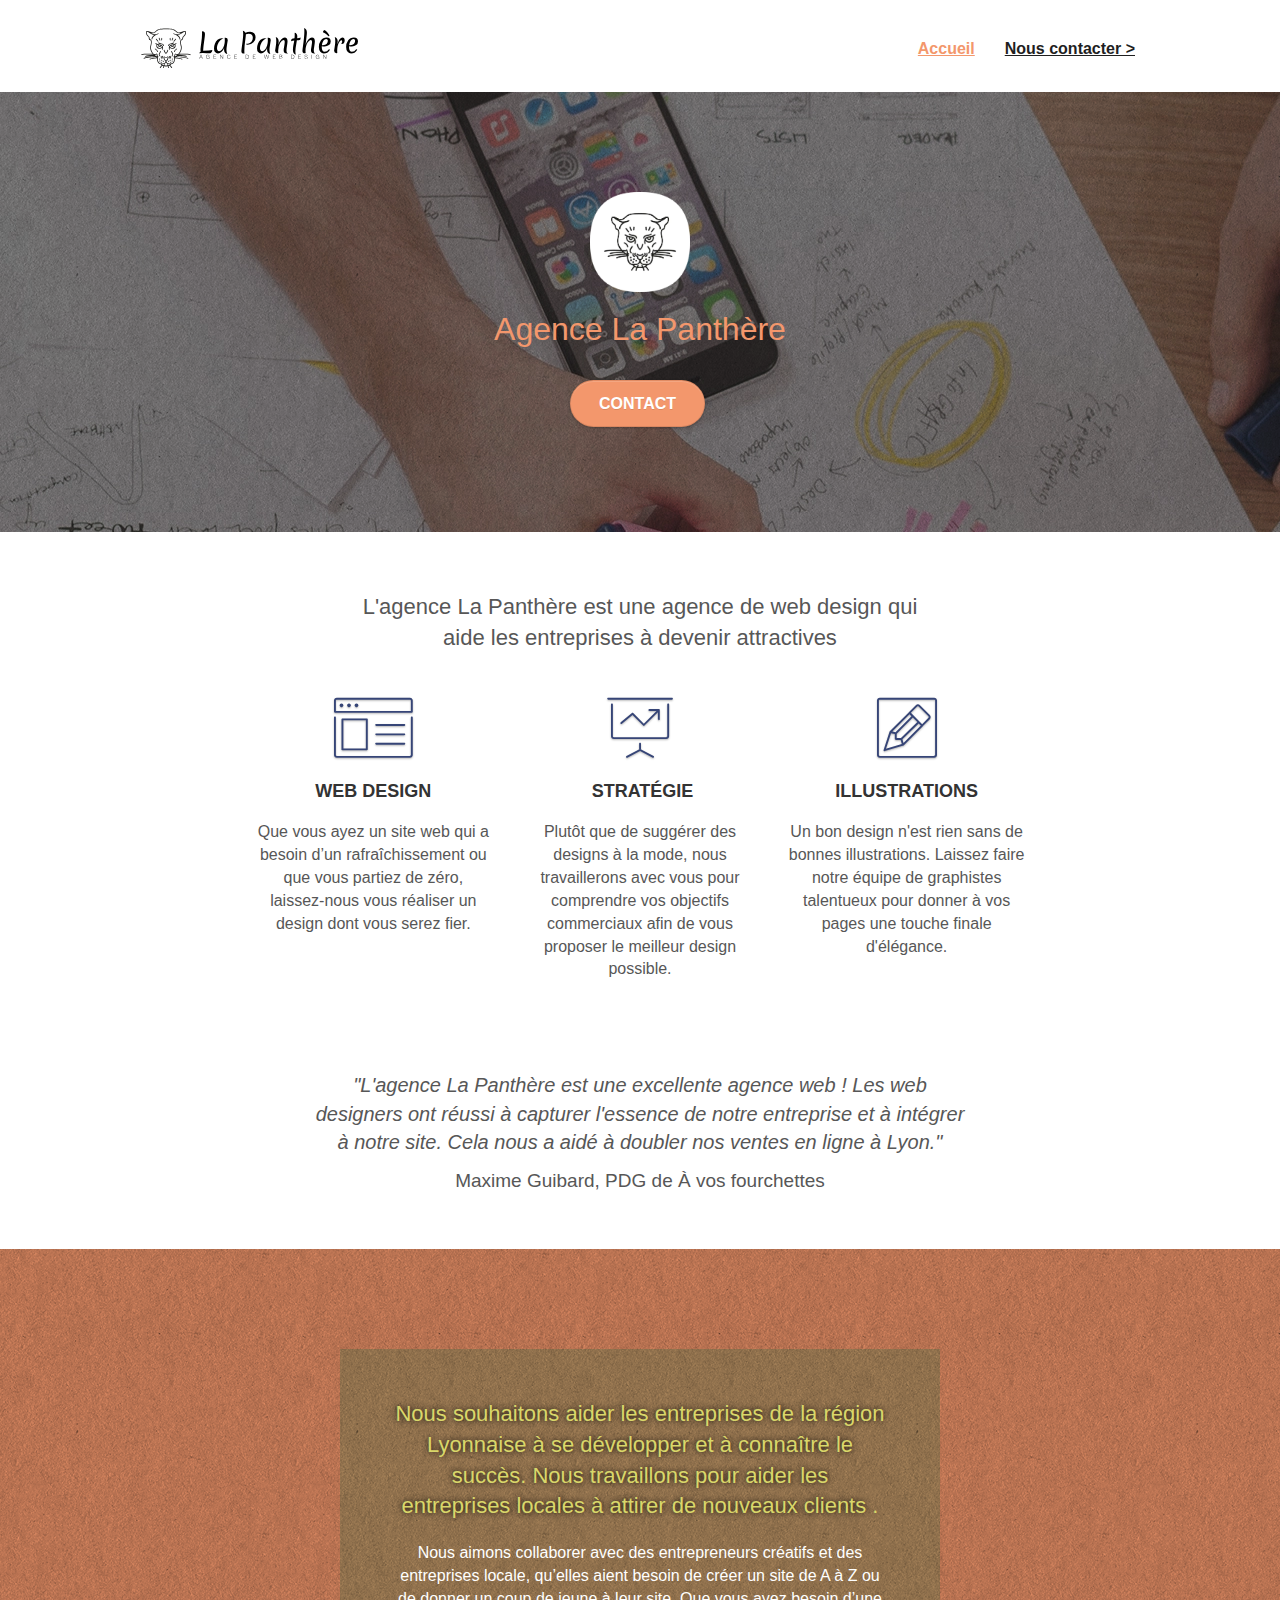
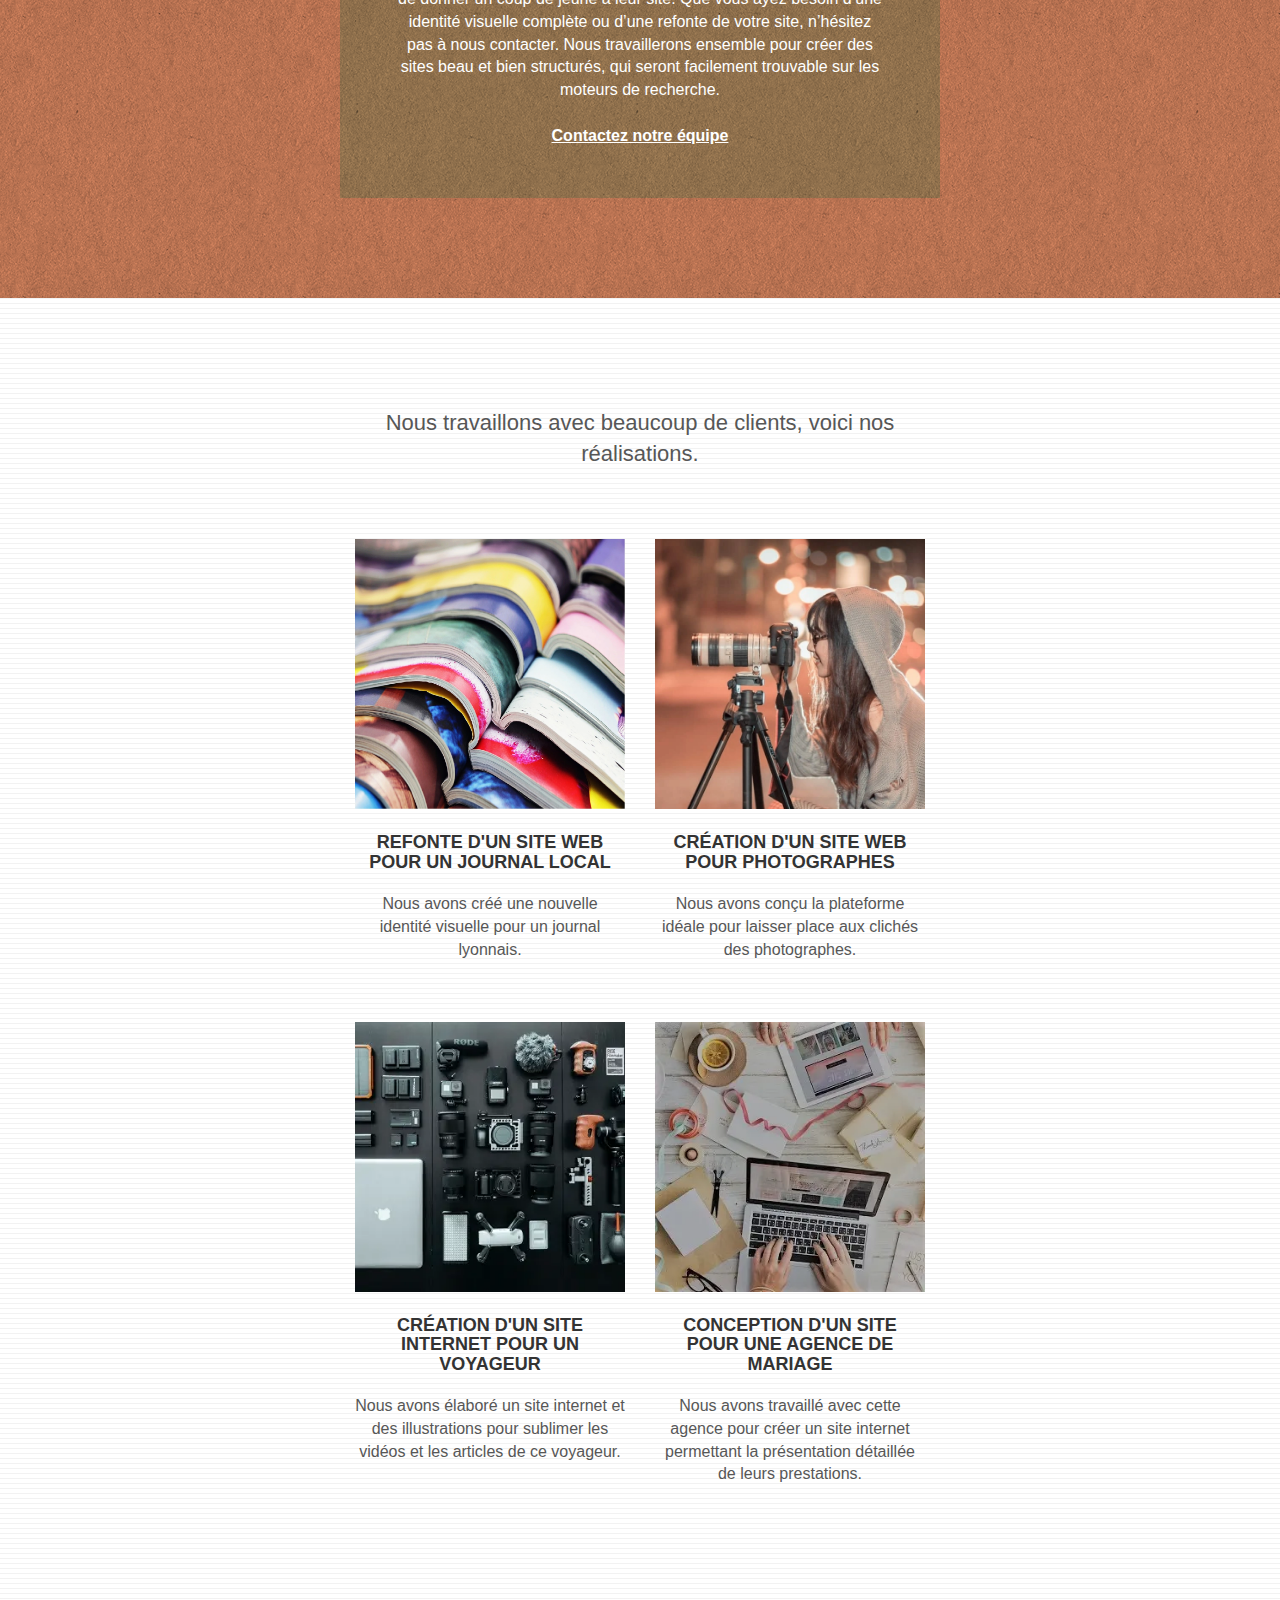
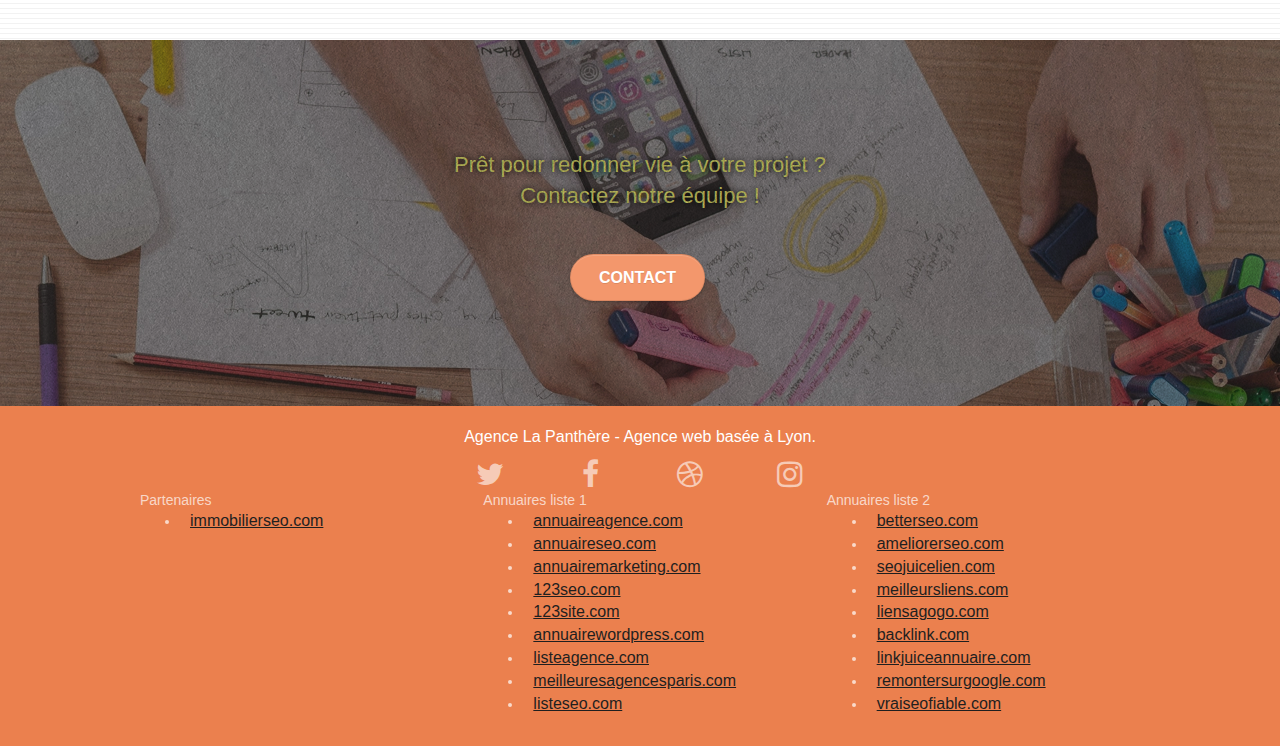
==== commit fab0678f: "Update index.html" ====
--- a/index.html
+++ b/index.html
@@ -7,7 +7,7 @@
 		<meta name="viewport" content="width=device-width, initial-scale=1.0, viewport-fit=cover">
 		<link rel="shortcut icon" type="image/png" href="favicon.webp">
 
-		<title>La Panthère - Acceuil</title>
+		<title>La Panthère - Accueil</title>
 
 		<!-- Important Styles -->
 		<link rel="stylesheet" type="text/css" href="./css/bootstrap.min.css">
@@ -40,7 +40,7 @@
 					<div class="collapse navbar-collapse navbar-1 special-dropdown-nav">
 						<ul class="site-navigation nav navbar-nav">
 							<li>
-								<a class="tc-white" href="index.html">Acceuil</a>
+								<a class="tc-white" href="index.html">Accueil</a>
 							</li>
 							<li>
 							</li>
@@ -139,7 +139,7 @@
 								Nous souhaitons aider les entreprises de la région Lyonnaise à se développer et à connaître le succès. Nous travaillons pour aider les entreprises locales à attirer de nouveaux clients .<br>
 							</h2>
 							<p class="text-center white">
-								Nous aimons collaborer avec des entrepreneurs créatifs et des entreprises locale, qu’elles aient besoin de créer un site de A à Z ou de donner un coup de jeune à leur site. Que vous ayez besoin d’une identité visuelle complète ou d’une refonte de votre site, n’hésitez pas à nous contacter. Nous travaillerons ensemble pour créer des sites beau et bien structurés, qui seront facilement trouvable sur les moteurs de recherche. <br><br><a class="ltc-white bold-link" href="page2.html">Contactez notre équipe</a><br>
+								Nous aimons collaborer avec des entrepreneurs créatifs et des entreprises locale, qu’elles aient besoin de créer un site de A à Z ou de donner un coup de jeune à leur site. Que vous ayez besoin d’une identité visuelle complète ou d’une refonte de votre site, n’hésitez pas à nous contacter. Nous travaillerons ensemble pour créer des sites beau et bien structurés, qui seront facilement trouvable sur les moteurs de recherche. <br><br><a class="ltc-white bold-link" href="contacter.html">Contactez notre équipe</a><br>
 							</p>
 						</div>
 					</div>
